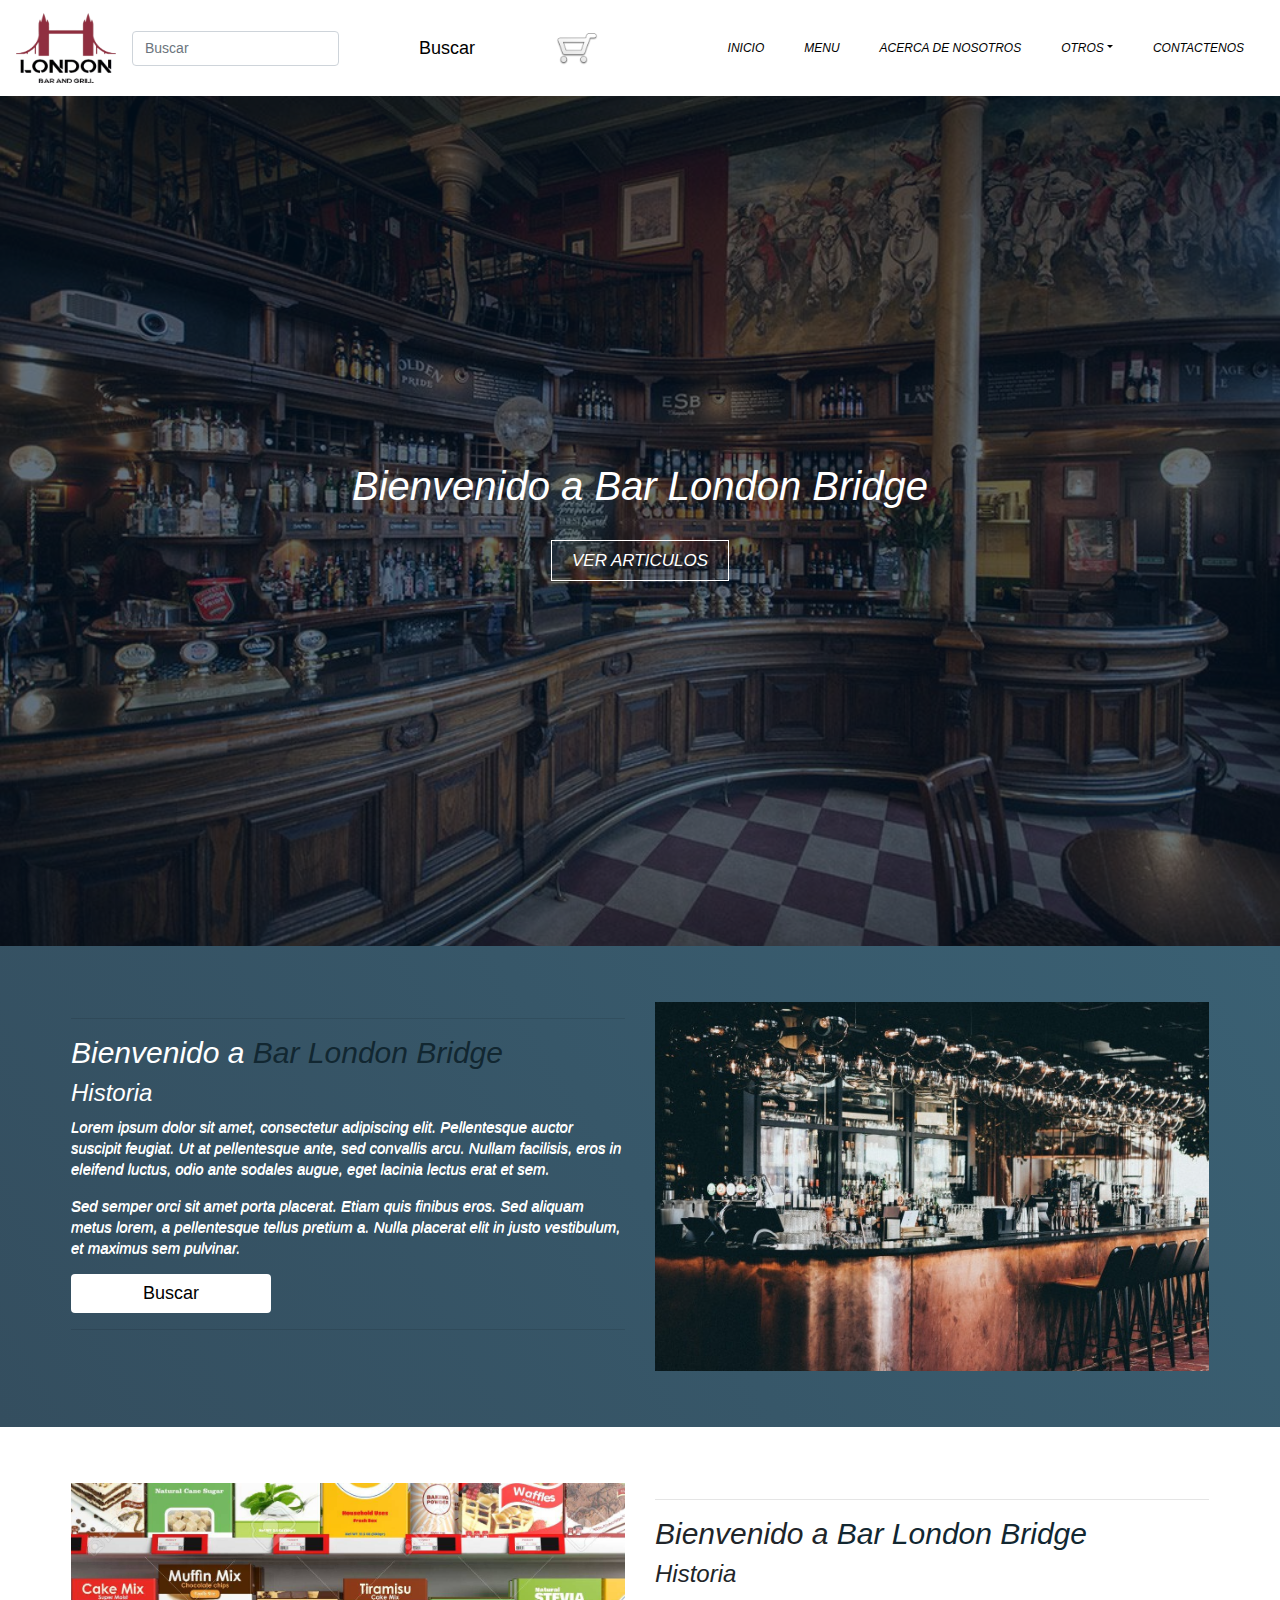
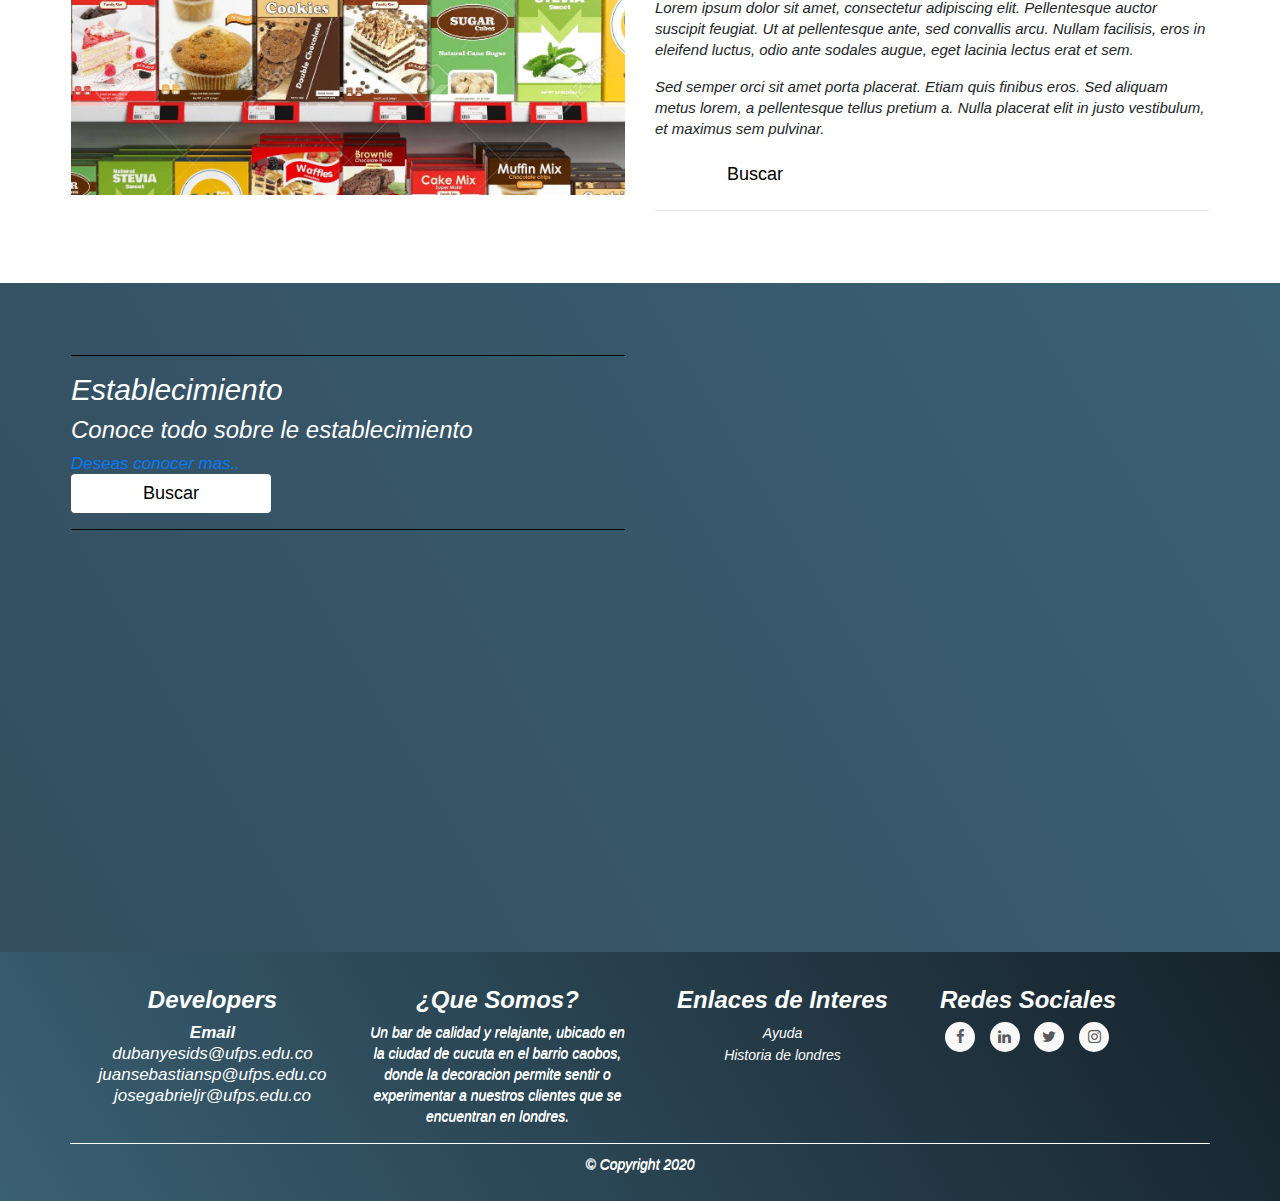
==== index.html @ 28e4eb30 "buscar productos y agregar" ====
<!DOCTYPE html>
<html lang="en">

<head>
    <meta charset="utf-8">
    <meta name="viewport" content="width=device-width, initial-scale=1">
    <link rel="stylesheet" href="https://maxcdn.bootstrapcdn.com/bootstrap/4.1.3/css/bootstrap.min.css">

    <link rel="stylesheet" href="https://maxcdn.bootstrapcdn.com/bootstrap/4.0.0/css/bootstrap.min.css" integrity="sha384-Gn5384xqQ1aoWXA+058RXPxPg6fy4IWvTNh0E263XmFcJlSAwiGgFAW/dAiS6JXm" crossorigin="anonymous">
    <link href="https://maxcdn.bootstrapcdn.com/font-awesome/4.7.0/css/font-awesome.min.css" rel="stylesheet">
    <link rel="stylesheet" href="css/navbar.css" type="text/css">
    <link rel="stylesheet" href="css/carousel.css" type="text/css">
    <link rel="stylesheet" href="css/iconos.css" type="text/css">
    <link rel="stylesheet" href="css/footer.css" type="text/css">
    <link rel="stylesheet" href="css/style.css" type="text/css">
    <title>Bar london</title>
</head>

<body>

    <header class="top-navbar">
        <nav class="navbar navbar-fixed-top navbar-expand-lg navbar-light ">
            <a class="navbar-brand" href="index.html">
                <img id="logo" src="img/logo-bar.png" alt="" />
            </a>
            <button class="navbar-toggler" type="button" data-toggle="collapse" data-target="#navbars-rs-food" aria-controls="navbars-rs-food" aria-expanded="false" aria-label="Toggle navigation">
				  <span class="navbar-toggler-icon"></span>
				</button>
            <div class="collapse navbar-collapse" id="navbars-rs-food">
                <form action="" method="post" class="form-inline">

                    <input type="text" placeholder="Buscar" class="form-control mr-sm-2">
                    <div>
                        <button id="btn-buscar" class="btn" type="submit">Buscar</button>
                        <img src="img/icon-shoppingcart.png" height="50px" alt="">
                    </div>
                </form>
                <ul class="navbar-nav ml-auto">
                    <li class="nav-item"><a class="nav-link" href="index.html">Inicio</a></li>
                    <li class="nav-item"><a class="nav-link" href="prueba.php?categoria=Todo">Menu</a></li>
                    <li class="nav-item"><a class="nav-link" href="acerca.html">Acerca de Nosotros</a></li>
                    <li class="nav-item dropdown">
                        <a class="nav-link dropdown-toggle" href="#" id="dropdown-a" data-toggle="dropdown">Otros</a>
                        <div class="dropdown-menu" aria-labelledby="dropdown-a">
                            <a class="dropdown-item" href="empleados.html">Empleados</a>
                            <a class="dropdown-item" href="galeria.html">Galeria</a>
                        </div>
                    </li>
                    <!--<li class="nav-item dropdown">
                        <a class="nav-link dropdown-toggle" href="#" id="dropdown-a" data-toggle="dropdown">Blog</a>
                        <div class="dropdown-menu" aria-labelledby="dropdown-a">
                            <a class="dropdown-item" href="reseñas.html">Reseñas</a>
                            <a class="dropdown-item" href="opiniones.html">Opiniones</a>
                        </div>
                    </li>-->
                    <li class="nav-item"><a class="nav-link" href="contactenos.html">Contactenos</a></li>
                </ul>
            </div>
        </nav>
        <section class="banner">
            <div class="banner-content">
                <h1>Bienvenido a Bar London Bridge</h1>
                <a href="menu.html">Ver articulos</a>
            </div>
        </section>
    </header>

    <div class="about-section-box">
        <div id="img-der" class="row">
            <div class="col-lg-6 col-md-6 col-sm-12 text-center">
                <hr>
                <div class="inner-column">
                    <h1>Bienvenido a <span>Bar London Bridge</span></h1>
                    <h4>Historia</h4>
                    <p>Lorem ipsum dolor sit amet, consectetur adipiscing elit. Pellentesque auctor suscipit feugiat. Ut at pellentesque ante, sed convallis arcu. Nullam facilisis, eros in eleifend luctus, odio ante sodales augue, eget lacinia lectus erat
                        et sem. </p>
                    <p>Sed semper orci sit amet porta placerat. Etiam quis finibus eros. Sed aliquam metus lorem, a pellentesque tellus pretium a. Nulla placerat elit in justo vestibulum, et maximus sem pulvinar.</p>
                    <div>
                        <button id="btn-buscar" class="btn" type="button">Buscar</button>
                    </div>
                </div>
                <hr>
            </div>
            <div class="col-lg-6 col-md-6 col-sm-12">
                <img src="img/banner-bar.jpg" width="100%" height="400" frameborder="0" style="border:0;" allowfullscreen="" aria-hidden="false" tabindex="0" class="img-fluid">
            </div>
        </div>
        <div id="img-izq" class="row">
            <hr>
            <div class="col-lg-6 col-md-6 col-sm-12">
                <img src="img/ban-postres.jpg" width="100%" height="400" alt="" class="img-fluid">
            </div>
            <div class="col-lg-6 col-md-6 col-sm-12 text-center">
                <hr>
                <div class="inner-column">
                    <h1>Bienvenido a <span>Bar London Bridge</span></h1>
                    <h4>Historia</h4>
                    <p>Lorem ipsum dolor sit amet, consectetur adipiscing elit. Pellentesque auctor suscipit feugiat. Ut at pellentesque ante, sed convallis arcu. Nullam facilisis, eros in eleifend luctus, odio ante sodales augue, eget lacinia lectus erat
                        et sem. </p>
                    <p>Sed semper orci sit amet porta placerat. Etiam quis finibus eros. Sed aliquam metus lorem, a pellentesque tellus pretium a. Nulla placerat elit in justo vestibulum, et maximus sem pulvinar.</p>
                    <div>
                        <button id="btn-buscar" class="btn" type="submit">Buscar</button>
                    </div>
                </div>
                <hr>
            </div>
        </div>
        <div id="img-der" class="row">
            <div id="txt-mapa" class="col-lg-6 col-md-6 col-sm-12 text-center">
                <hr style="border-color:black">
                <div class="inner-column">
                    <h1>Establecimiento</h1>
                    <h4>Conoce todo sobre le establecimiento</h4>
                    <a href="">Deseas conocer mas..</a>
                    <div>
                        <button id="btn-buscar" class="btn" type="submit">Buscar</button>
                    </div>
                </div>
                <hr style="border-color:black">
            </div>
            <iframe src="https://www.google.com/maps/embed?pb=!1m18!1m12!1m3!1d3951.963490028347!2d-72.4906865859007!3d7.898883307838957!2m3!1f0!2f0!3f0!3m2!1i1024!2i768!4f13.1!3m3!1m2!1s0x8e6645102f9b7269%3A0xab4b03ed6c85830e!2sUniversidad%20Francisco%20de%20Paula%20Santander!5e0!3m2!1ses!2sco!4v1603571967198!5m2!1ses!2sco"
                width="100%" height="350" frameborder="0" style="border:0;" allowfullscreen="" aria-hidden="false" tabindex="0"></iframe>
        </div>
    </div>



    <!--
        <div class="container">
            <div class="form">
                <form action="prueba.php" method="POST">
                    <p>Nombre</p>
                    <label for="nombre">Su nombre</label>
                    <br>
                    <input type="text" name="nombre" placeholder="Nombre" required>
                    <br>
                    <p>Correo</p>
                    <label for="correo">Su correo</label>
                    <br>
                    <input type="email" name="correo" placeholder="alguien@algo.com" required>
                    <br>
                    <p>Mensaje</p>
                    <label for="mensaje">Mensaje</label>
                    <br>
                    <input type="text" name="mensaje" placeholder="Escriba mensaje" required>
                    <br>
                    <br>
                    <input type="submit" value="Enviar">
                </form>
            </div>
        </div>
    -->


    <footer class="mainfooter" role="contentinfo">

        <div class="footer-middle">
            <div class="container">
                <script src="https://apps.elfsight.com/p/platform.js" defer></script>
                <div class="elfsight-app-5a4c1b52-32cc-440f-9f15-610afedd1804"></div>
                <div class="row">
                    <div class="col-md-3 col-sm-6">
                        <!--Column1-->
                        <div class="footer-pad">
                            <h4 class="text-center"> <strong>Developers</strong></h4>
                            <ul class="list-unstyled">
                                <li>
                                    <a href="#"></a>
                                </li>
                                <li class="text-center">
                                    <Strong>Email</Strong>
                                </li>
                                <li class="text-center">dubanyesids@ufps.edu.co</li>
                                <li class="text-center">juansebastiansp@ufps.edu.co</li>
                                <li class="text-center">josegabrieljr@ufps.edu.co</li>


                            </ul>
                        </div>
                    </div>
                    <div class="col-md-3 col-sm-6">
                        <!--Column1-->
                        <div class="footer-pad">
                            <h4 class="text-center">
                                <Strong>¿Que Somos?</Strong>
                            </h4>
                            <ul class="list-unstyled">
                                <li class="text-center">
                                    <p>Un bar de calidad y relajante, ubicado en la ciudad de cucuta en el barrio caobos, donde la decoracion permite sentir o experimentar a nuestros clientes que se encuentran en londres.

                                    </p>
                                </li>

                            </ul>
                        </div>
                    </div>
                    <div class="col-md-3 col-sm-6">
                        <!--Column1-->
                        <div class="footer-pad">
                            <h4 class="text-center">
                                <Strong> Enlaces de Interes</Strong>
                            </h4>
                            <ul class="list-unstyled">
                                <li class="text-center"><a href="contactenos.html">Ayuda</a></li>
                                <li class="text-center"><a href="https://www.londres.es/historia">Historia de londres</a></li>

                            </ul>
                        </div>
                    </div>
                    <div class="col-md-3">
                        <h4>
                            <Strong>Redes Sociales</Strong>
                        </h4>
                        <ul class="social-network social-circle">
                            <li><a href="#" class="icoFacebook" title="Facebook"><i class="fa fa-facebook"></i></a></li>
                            <li><a href="#" class="icoLinkedin" title="Linkedin"><i class="fa fa-linkedin"></i></a></li>
                            <li><a href="#" class="icoLinkedin" title="Twitter"><i class="fa fa-twitter"></i></a></li>
                            <li><a href="#" class="icoLinkedin" title="Instagram"><i class="fa fa-instagram"></i></a>
                            </li>
                        </ul>
                    </div>
                </div>

                <div class="row">
                    <div class="col-md-12 copy">
                        <p class="text-center">&copy; Copyright 2020 </p>
                    </div>
                </div>


            </div>
        </div>
    </footer>
    <script src="js/js.js"></script>
    <script src="https://code.jquery.com/jquery-3.2.1.slim.min.js" integrity="sha384-KJ3o2DKtIkvYIK3UENzmM7KCkRr/rE9/Qpg6aAZGJwFDMVNA/GpGFF93hXpG5KkN" crossorigin="anonymous"></script>
    <script src="https://cdnjs.cloudflare.com/ajax/libs/popper.js/1.12.9/umd/popper.min.js" integrity="sha384-ApNbgh9B+Y1QKtv3Rn7W3mgPxhU9K/ScQsAP7hUibX39j7fakFPskvXusvfa0b4Q" crossorigin="anonymous"></script>
    <script src="https://maxcdn.bootstrapcdn.com/bootstrap/4.0.0/js/bootstrap.min.js" integrity="sha384-JZR6Spejh4U02d8jOt6vLEHfe/JQGiRRSQQxSfFWpi1MquVdAyjUar5+76PVCmYl" crossorigin="anonymous"></script>
</body>

</html>
---- css/navbar.css ----
.top-navbar .navbar-light .navbar-nav .nav-link {
    color: #010101;
    font-size: 12px;
    padding: 10px 20px;
    border-radius: 4px;
    text-transform: uppercase;
}

.top-navbar .navbar-light .navbar-nav .nav-item .nav-link:hover {
    background: #010101;
    color: grey;
}

.top-navbar .navbar-light .navbar-nav .nav-item.active .nav-link {
    background: #010101;
    color: grey;
    border-radius: 4px;
}

.top-navbar .navbar-light {
    color: white;
    width: 100%;
}

#btn-buscar {
    background-color: #000000;
    color: grey;
}

#btn-buscar:hover {
    background-color: #1f1d1d;
    color: grey;
}


/*
.navbar {
    font-family: "Helvetica Neue", Helvetica, Arial, sans-serif;
    background: #16222A;
    background: -webkit-linear-gradient(59deg, #3A6073, #16222A);
    background: linear-gradient(59deg, #3A6073, #416277);
    color: white;
}

.navbar a {
    color: #fff;
    font-size: 14px;
    transition-duration: 0.2s;
}

.navbar button {
    color: white;
    border: 1px solid;
    border-radius: 5px;
}

.navbar-toggle-icon {
    color: white;
}

.navbar button:hover {
    background-color: #1f303b;
    color: white;
    -webkit-box-shadow: 2px 6px 36px -3px rgba(74, 74, 120, 1);
    -moz-box-shadow: 2px 6px 36px -3px rgba(74, 74, 120, 1);
    box-shadow: 2px 6px 36px -3px rgba(74, 74, 120, 1);
    border: 1px solid;
    border-radius: 5px;
}

.form-inline {
    float: right;
}
*/

#logo {
    height: 70px;
    width: 100px;
    margin: 0;
}
---- css/carousel.css ----
.banner {
    position: relative;
    width: 100%;
    height: calc(100vh - 50px);
    border: 3xp solid black;
    margin: auto;
    background-color: #F5F5F5;
    background-size: cover;
    background-position: center;
    transition: all .10s ease-out;
    background-image: url('../img/banner-inicio.jpg');
    animation: banner 10s infinite linear;
}

.banner-content {
    margin: 0;
    padding: 0;
    width: 100%;
    height: 100%;
    color: #FFF;
    background-color: rgba(0, 22, 40, .6);
    display: flex;
    flex-direction: column;
    justify-content: center;
    align-items: center;
}

.banner-content h1 {
    margin: 0;
    padding: 0;
    padding-bottom: 30px;
    font-size: 40px;
    text-align: center;
}

.banner-content a {
    text-decoration: none;
    color: #FFF;
    padding: 9px 20px;
    border: 1px solid #FFF;
    text-transform: uppercase;
    transition: all .10s ease-in-out;
}

.banner-content a:hover {
    background-color: #fff;
    color: #333;
}

@keyframes banner {
    10% {
        background-image: url('../img/logoInicio.jpg');
    }
}
/*Banner Menu*/
.banner-menu {
    position: relative;
    width: 100%;
    height: calc(100vh - 50px);
    border: 3xp solid black;
    margin: auto;
    background-color: #F5F5F5;
    background-size: cover;
    background-position: center;
    transition: all .10s ease-out;
    background-image: url('../img/banner-menu1.jpg');
    animation: banner 10s infinite linear;
}

.banner-content-menu {
    margin: 0;
    padding: 0;
    width: 100%;
    height: 100%;
    color: #FFF;
    background-color: rgba(0, 22, 40, .6);
    display: flex;
    flex-direction: column;
    justify-content: center;
    align-items: center;
}

.banner-content-menu h1 {
    margin: 0;
    padding: 0;
    padding-bottom: 30px;
    font-size: 40px;
    text-align: center;
}

.banner-content-menu a {
    text-decoration: none;
    color: #FFF;
    padding: 9px 20px;
    border: 1px solid #FFF;
    text-transform: uppercase;
    transition: all .15s ease-in-out;
}

.banner-content-menu a:hover {
    background-color: #fff;
    color: #333;
}
/* Banner Acerca de Nosotros*/
.banner-acerca {
    position: relative;
    width: 100%;
    height: calc(100vh - 50px);
    border: 3xp solid black;
    margin: auto;
    background-color: #F5F5F5;
    background-size: cover;
    background-position: center;
    transition: all .4s ease-out;
    background-image: url('../img/banner-acerca.jpg');
    animation: banner 4s infinite linear;
}

.banner-content-acerca {
    margin: 0;
    padding: 0;
    width: 100%;
    height: 100%;
    color: #FFF;
    background-color: rgba(0, 22, 40, .6);
    display: flex;
    flex-direction: column;
    justify-content: center;
    align-items: center;
}

.banner-content-acerca h1 {
    margin: 0;
    padding: 0;
    padding-bottom: 30px;
    font-size: 40px;
    text-align: center;
}

.banner-content-acerca a {
    text-decoration: none;
    color: #FFF;
    padding: 9px 20px;
    border: 1px solid #FFF;
    text-transform: uppercase;
    transition: all .15s ease-in-out;
}

.banner-content-acerca a:hover {
    background-color: #fff;
    color: #333;
}
/*Banner Empleados*/
.banner-empleados {
    position: relative;
    width: 100%;
    height: calc(100vh - 50px);
    border: 3xp solid black;
    margin: auto;
    background-color: #F5F5F5;
    background-size: cover;
    background-position: center;
    transition: all .15s ease-out;
    background-image: url('../img/banner-empleado.jpg');
    animation: banner 15s infinite linear;
}

.banner-content-empleados {
    margin: 0;
    padding: 0;
    width: 100%;
    height: 100%;
    color: #FFF;
    background-color: rgba(0, 22, 40, .6);
    display: flex;
    flex-direction: column;
    justify-content: center;
    align-items: center;
}

.banner-content-empleados h1 {
    margin: 0;
    padding: 0;
    padding-bottom: 30px;
    font-size: 40px;
    text-align: center;
}

.banner-content-empleados a {
    text-decoration: none;
    color: #FFF;
    padding: 9px 20px;
    border: 1px solid #FFF;
    text-transform: uppercase;
    transition: all .40s ease-in-out;
}

.banner-content-empleados a:hover {
    background-color: #fff;
    color: #333;
}
/*Contactanos Banner*/
.banner-contacto {
    position: relative;
    width: 100%;
    height: calc(100vh - 50px);
    border: 3xp solid black;
    margin: auto;
    background-color: #F5F5F5;
    background-size: cover;
    background-position: center;
    transition: all .40s ease-out;
    background-image: url('../img/banner-contacto.png');
    animation: banner 15s infinite linear;
}

.banner-content-contacto {
    margin: 0;
    padding: 0;
    width: 100%;
    height: 100%;
    color: #FFF;
    background-color: rgba(0, 22, 40, .6);
    display: flex;
    flex-direction: column;
    justify-content: center;
    align-items: center;
}

.banner-content-contacto h1 {
    margin: 0;
    padding: 0;
    padding-bottom: 30px;
    font-size: 40px;
    text-align: center;
}

.banner-content-contacto a {
    text-decoration: none;
    color: #FFF;
    padding: 9px 20px;
    border: 1px solid #FFF;
    text-transform: uppercase;
    transition: all .40s ease-in-out;
}

.banner-content-contacto a:hover {
    background-color: #fff;
    color: #333;
}
---- css/iconos.css ----
#img-carrito {
    height: 50px;
    margin: 5px;
}
---- css/footer.css ----
footer {
    background: #16222A;
    background: -webkit-linear-gradient(59deg, #3A6073, #16222A);
    background: linear-gradient(59deg, #3A6073, #16222A);
    color: white;
    width: 100%;
    position: absolute;
}

footer a {
    color: #fff;
    font-size: 14px;
    transition-duration: 0.2s;
}

footer p {
    color: #fff;
    font-size: 14px;
    transition-duration: 0.2s;
}

footer a:hover {
    color: #FA944B;
    text-decoration: none;
}

.copy {
    font-size: 12px;
    padding: 10px;
    border-top: 1px solid #FFFFFF;
}

.footer-middle {
    padding-top: 2em;
    color: white;
}


/*SOCİAL İCONS*/


/* footer social icons */

ul.social-network {
    list-style: none;
    display: inline;
    margin-left: 0 !important;
    padding: 0;
}

ul.social-network li {
    display: inline;
    margin: 0 5px;
}


/* footer social icons */

.social-network a.icoFacebook:hover {
    background-color: #3B5998;
}

.social-network a.icoLinkedin:hover {
    background-color: #007bb7;
}

.social-network a.icoFacebook:hover i,
.social-network a.icoLinkedin:hover i {
    color: #fff;
}

.social-network a.socialIcon:hover,
.socialHoverClass {
    color: #44BCDD;
}

.social-circle li a {
    display: inline-block;
    position: relative;
    margin: 0 auto 0 auto;
    -moz-border-radius: 50%;
    -webkit-border-radius: 50%;
    border-radius: 50%;
    text-align: center;
    width: 30px;
    height: 30px;
    font-size: 15px;
}

.social-circle li i {
    margin: 0;
    line-height: 30px;
    text-align: center;
}

.social-circle li a:hover i,
.triggeredHover {
    -moz-transform: rotate(360deg);
    -webkit-transform: rotate(360deg);
    -ms--transform: rotate(360deg);
    transform: rotate(360deg);
    -webkit-transition: all 0.2s;
    -moz-transition: all 0.2s;
    -o-transition: all 0.2s;
    -ms-transition: all 0.2s;
    transition: all 0.2s;
}

.social-circle i {
    color: #595959;
    -webkit-transition: all 0.8s;
    -moz-transition: all 0.8s;
    -o-transition: all 0.8s;
    -ms-transition: all 0.8s;
    transition: all 0.8s;
}

.social-network a {
    background-color: #F9F9F9;
}

@media (max-width:762px) {
    .footer-pad {
        text-align: center;
    }
    .list-unstyled li a {
        text-align: left;
    }
    .social-network li {
        margin: 6px;
    }
}
---- css/style.css ----
.form {
    position: relative;
    width: 500px;
    height: 600px;
    padding-left: 20px;
    padding-top: 15px;
    background-color: #e5dfcd;
    border-radius: 20px;
    margin: auto;
}

input[type=text],
[type=email] {
    width: 470px;
    height: 35px;
    font: 14px normal normal uppercase helvetica, arial, serif;
}

textarea {
    width: 470px;
    height: 110px;
    font: 14px normal normal uppercase helvetica, arial, serif;
}

input[type=submit] {
    position: relative;
    width: 150px;
    height: 40px;
    border-radius: 20px;
    margin-left: 150px;
    border: 0px;
    background-color: #32A43E;
}

p {
    text-shadow: 0 1px 0 #ffffff;
    font-size: 24px;
}

.navbar-header img {
    height: 30px;
}

.navbar-toggle {
    float: left;
}

.nav-link.active.show {
    background: #16222A;
    background: -webkit-linear-gradient(59deg, #1f2e38, #3A6073);
    background: linear-gradient(59deg, #1f2e38, #3A6073);
    color: white;
}

.nav-link {
    font-size: 18px;
    color: black;
}

.nav-link:hover {
    background: #16222A;
    background: -webkit-linear-gradient(59deg, #1f2e38, #3A6073);
    background: linear-gradient(59deg, #1f2e38, #3A6073);
    color: white;
}

#btn-buscar .nav-link.active.show {
    background: #16222A;
    background: -webkit-linear-gradient(59deg, #1f2e38, #3A6073);
    background: linear-gradient(59deg, #1f2e38, #3A6073);
    color: white;
}

#btn-buscar {
    font-size: 18px;
    background-color: white;
    border: none;
    width: 200px;
    color: black;
}

#btn-buscar:hover {
    background: #16222A;
    background: -webkit-linear-gradient(59deg, #1f2e38, #3A6073);
    background: linear-gradient(59deg, #1f2e38, #3A6073);
    color: white;
}

#img-der,
#img-izq {
    margin: 0;
    padding: 56px;
}

#img-der {
    background: #16222A;
    background: -webkit-linear-gradient(59deg, 344e5f, #3A6073);
    background: linear-gradient(59deg, #344e5f, #3A6073);
    color: white;
}

.inner-column h1,
span {
    font-size: 30px;
}

.inner-column {
    text-align: left;
}

.inner-column span {
    color: #122731;
}

.inner-column p {
    font-size: 15px;
}

.lead {
    font-size: 18px;
    line-height: 30px;
    color: #767676;
    margin: 0;
    padding: 0;
}


/*Empleados*/

.stuff-box {
    padding: 70px 0px;
    font-style: italic;
    background: linear-gradient(59deg, white, #4c7b92);
}

.our-team {
    text-align: center;
    transition: all 0.5s ease 0s;
    margin-bottom: 30px;
}

.our-team:hover {
    box-shadow: 0 15px 10px -10px rgba(0, 0, 0, 0.5), 0 1px 4px rgba(0, 0, 0, 0.3), 0 0 40px rgba(0, 0, 0, 0.1) inset;
}

.our-team .pic {
    overflow: hidden;
    position: relative;
}

.our-team .pic:before,
.our-team .pic:after {
    content: "";
    width: 200%;
    height: 80%;
    background: rgba(38, 37, 37, 0.8);
    position: absolute;
    top: -100%;
    left: -4%;
    transform: rotate(45deg);
    transition: all 0.5s ease 0s;
}

.our-team .pic:after {
    background: rgba(214, 81, 6, 0.8);
    top: auto;
    left: auto;
    bottom: -100%;
    right: -4%;
}

.our-team:hover .pic:before {
    top: 0;
}

.our-team:hover .pic:after {
    bottom: 0;
}

.our-team .pic img {
    width: 350px;
    height: 400px;
}

.our-team .social {
    width: 100%;
    padding: 0;
    margin: 0;
    list-style: georgian;
    position: absolute;
    bottom: 45%;
    left: 0;
    opacity: 0;
    z-index: 2;
    transition: all 0.5s ease 0.3s;
}

.our-team:hover .social {
    opacity: 1;
}

.our-team .social li {
    display: inline-block;
}

.our-team .social li a {
    display: block;
    width: 40px;
    height: 40px;
    line-height: 40px;
    font-size: 20px;
    color: #fff;
    margin-right: 10px;
    position: relative;
    transition: all 0.3s ease 0s;
}

.our-team .social li a:after {
    content: "";
    width: 100%;
    height: 100%;
    background: #d65106;
    border-radius: 0 20px 20px 20px;
    position: absolute;
    top: 0;
    left: 0;
    z-index: -1;
    transition: all 0.3s ease 0s;
}

.our-team .social li a:hover:after {
    transform: rotate(180deg);
}

.our-team .team-content {
    padding: 20px;
}

.our-team .title {
    font-size: 22px;
    font-weight: 700;
    letter-spacing: 2px;
    color: #d65106;
    text-transform: uppercase;
    margin-bottom: 7px;
}

.our-team .post {
    display: block;
    font-size: 17px;
    font-weight: 600;
    color: #333333;
    text-transform: capitalize;
}

#ls-productos {
    margin-top: 24px;
    margin-bottom: 24px;
    width: 100%;
}

#add-producto {
    text-align: right;
    margin-right: 32px;
}

#add-producto p {
    font-size: 18px;
    color: #4c7b92;
}

#add-producto p img {
    height: 28px;
}

#form-ingreso,
#form-agregar {
    margin: auto;
    display: block;
    border-radius: 10px;
    margin: 8px;
}

#form-ingreso input,
#form-agregar input {
    margin: auto;
    display: block;
    width: 90%;
}

#form-ingreso input[type=submit],
#form-agregar input[type=submit] {
    margin: auto;
    display: block;
}

#modal-card {
    margin-top: 12px;
    margin-bottom: 12px;
}

@media only screen and (max-width: 990px) {
    .our-team {
        margin-bottom: 30px;
    }
}


/*Contactos*/

*:focus {
    outline: none;
}

body {
    font: 14px/21px "Lucida Sans", "Lucida Grande", "Lucida Sans Unicode", sans-serif;
}

.contact_form h2,
.contact_form label {
    font-family: Georgia, Times, "Times New Roman", serif;
}

.form_hint,
.required_notification {
    font-size: 11px;
}


/* === List Styles === */

.contact_form ul {
    width: 750px;
    list-style-type: none;
    list-style-position: outside;
    margin: 0px;
    padding: 0px;
}

.contact_form li {
    padding: 12px;
    border-bottom: 1px solid #eee;
    position: relative;
}

.contact_form li:first-child,
.contact_form li:last-child {
    border-bottom: 1px solid #777;
}


/* === Form Header === */

.contact_form h2 {
    margin: 0;
    display: inline;
}

.required_notification {
    color: #d45252;
    margin: 5px 0 0 0;
    display: inline;
    float: right;
}


/* === Form Elements === */

.contact_form label {
    width: 150px;
    margin-top: 3px;
    display: inline-block;
    float: left;
    padding: 3px;
}

.contact_form input {
    height: 20px;
    width: 220px;
    padding: 5px 8px;
}

.contact_form textarea {
    padding: 8px;
    width: 300px;
}

.contact_form button {
    margin-left: 156px;
}


/* form element visual styles */

.contact_form input,
.contact_form textarea {
    border: 1px solid #aaa;
    box-shadow: 0px 0px 3px #ccc, 0 10px 15px #eee inset;
    border-radius: 2px;
    padding-right: 30px;
    -moz-transition: padding .25s;
    -webkit-transition: padding .25s;
    -o-transition: padding .25s;
    transition: padding .25s;
}

.contact_form input:focus,
.contact_form textarea:focus {
    background: #fff;
    border: 1px solid #555;
    box-shadow: 0 0 3px #aaa;
    padding-right: 70px;
}


/* === HTML5 validation styles === 

.contact_form input:required,
.contact_form textarea:required {
    background: #fff url(images/red_asterisk.png) no-repeat 98% center;
}

.contact_form input:required:valid,
.contact_form textarea:required:valid {
    background: #fff url(images/valid.png) no-repeat 98% center;
    box-shadow: 0 0 5px #5cd053;
    border-color: #28921f;
}

.contact_form input:focus:invalid,
.contact_form textarea:focus:invalid {
    background: #fff url(images/invalid.png) no-repeat 98% center;
    box-shadow: 0 0 5px #d45252;
    border-color: #b03535;
}
*/


/* === Form hints === */

.form_hint {
    background: #d45252;
    border-radius: 3px 3px 3px 3px;
    color: white;
    margin-left: 8px;
    padding: 1px 6px;
    z-index: 999;
    /* hints stay above all other elements */
    position: absolute;
    /* allows proper formatting if hint is two lines */
    display: none;
}

.form_hint::before {
    content: "\25C0";
    color: #d45252;
    position: absolute;
    top: 1px;
    left: -6px;
}

.contact_form input:focus+.form_hint {
    display: inline;
}

.contact_form input:required:valid+.form_hint {
    background: #28921f;
}

.contact_form input:required:valid+.form_hint::before {
    color: #28921f;
}


/* === Button Style === */

button.submit {
    text-align: center;
    position: absolute;
    margin-left: 190px;
    background-color: #030303;
    background: -webkit-gradient(linear, left top, left bottom, from(#68b12f), to(#50911e));
    background: -webkit-linear-gradient(top, #344e5f, #4c819b);
    background: -moz-linear-gradient(top, black);
    background: -ms-linear-gradient(top, black);
    background: linear-gradient(top, black);
    border: 1px solid black;
    border-bottom: 1px solid black;
    border-radius: 3px;
    -webkit-border-radius: 3px;
    -moz-border-radius: 3px;
    -ms-border-radius: 3px;
    -o-border-radius: 3px;
    box-shadow: inset 0 1px 0 0 black;
    -webkit-box-shadow: 0 1px 0 0 black inset;
    -moz-box-shadow: 0 1px 0 0 black inset;
    -ms-box-shadow: 0 1px 0 0 black inset;
    -o-box-shadow: 0 1px 0 0 black inset;
    color: white;
    font-weight: bold;
    padding: 6px 20px;
    text-align: center;
    text-shadow: 0 -1px 0 black;
}

button.submit:hover {
    opacity: .85;
    cursor: pointer;
}

button.submit:active {
    border: 1px solid #20911e;
    box-shadow: 0 0 10px 5px #356b0b inset;
    -webkit-box-shadow: 0 0 10px 5px #356b0b inset;
    -moz-box-shadow: 0 0 10px 5px #356b0b inset;
    -ms-box-shadow: 0 0 10px 5px #356b0b inset;
    -o-box-shadow: 0 0 10px 5px #356b0b inset;
}

body {
    opacity: 1;
    font-family: 'Gill Sans', 'Gill Sans MT', Calibri, 'Trebuchet MS', sans-serif;
    font-style: italic;
    font-size: 17px;
}

#contacto,
#name,
#email,
#website,
#mensaje {
    color: cornsilk;
}

#required_notification {
    font-size: 10px;
}

#contacto {
    background: linear-gradient(59deg, #344e5f, #4c819b)
}

#mapa {
    text-align: center;
}
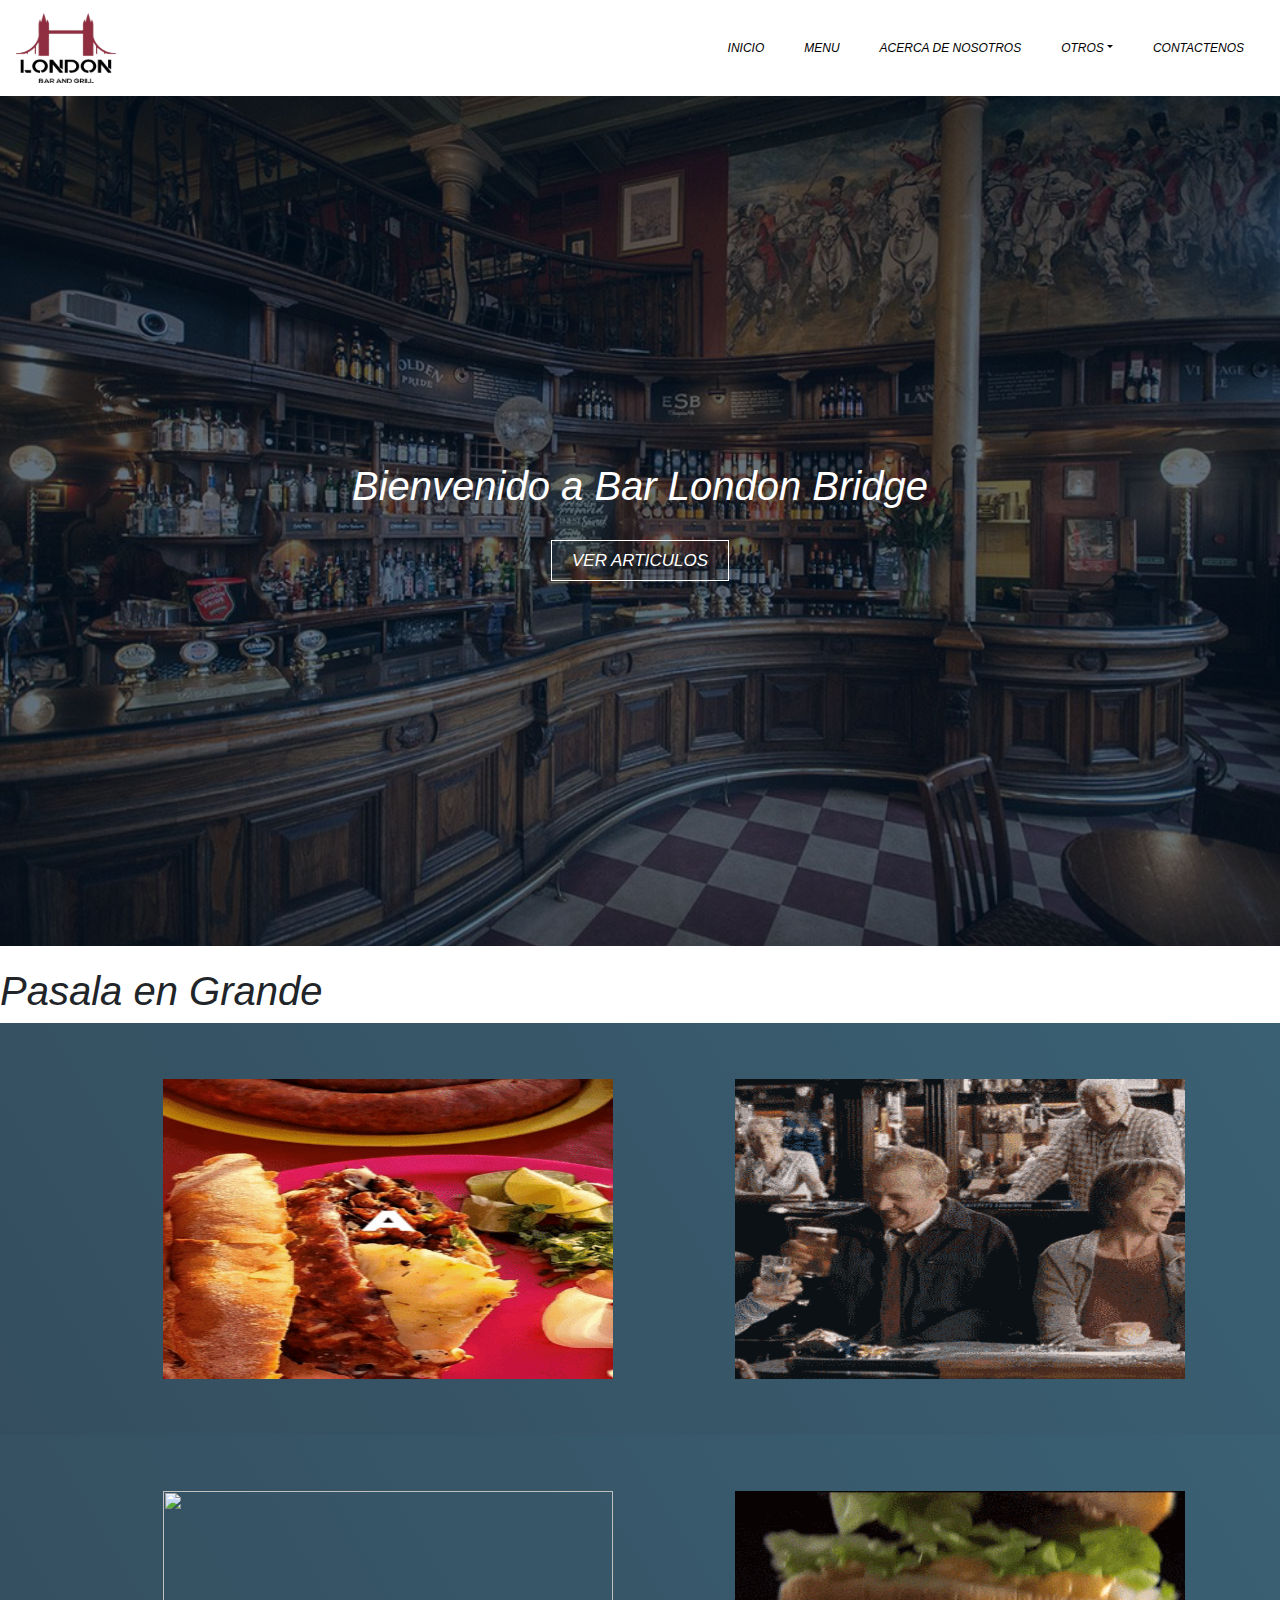
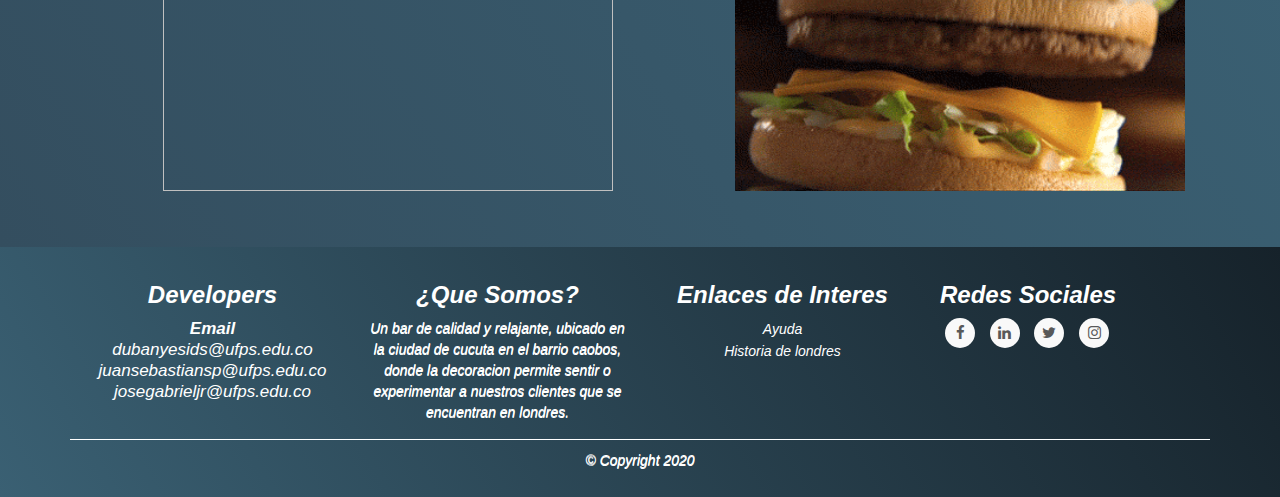
==== commit 47936ffd: "agregar y buscar" ====
--- a/index.html
+++ b/index.html
@@ -27,14 +27,6 @@
 				  <span class="navbar-toggler-icon"></span>
 				</button>
             <div class="collapse navbar-collapse" id="navbars-rs-food">
-                <form action="" method="post" class="form-inline">
-
-                    <input type="text" placeholder="Buscar" class="form-control mr-sm-2">
-                    <div>
-                        <button id="btn-buscar" class="btn" type="submit">Buscar</button>
-                        <img src="img/icon-shoppingcart.png" height="50px" alt="">
-                    </div>
-                </form>
                 <ul class="navbar-nav ml-auto">
                     <li class="nav-item"><a class="nav-link" href="index.html">Inicio</a></li>
                     <li class="nav-item"><a class="nav-link" href="prueba.php?categoria=Todo">Menu</a></li>
@@ -64,8 +56,58 @@
             </div>
         </section>
     </header>
-
-    <div class="about-section-box">
+    <br>
+    <h1 id="fraseInicio">Pasala en Grande</h1>
+    <div>
+        <div class="about-section-box">
+            <div id="img-der" class="row">
+                <div class="col-lg-6 col-md-6 col-sm-12 text-center">
+                    <img id="galeria1" src="img/gif-inicio.gif">
+            </div>
+            <img id="galeria2" src="img/gif-inicio2.gif" >
+                </div>
+                <div id="img-der" class="row">
+                    <div class="col-lg-6 col-md-6 col-sm-12 text-center">
+                        <img id="galeria1" src="img/gif-inicio3.gif">
+                </div>
+                <img id="galeria2" src="img/gif-inicio4.gif" >
+                    </div>
+                
+                <!--<div class="col-lg-6 col-md-6 col-sm-12">
+                    <img id="galeria2" src="img/galeria2.jpg" >
+                </div>
+                
+            </div>
+            
+            <div id="img-izq" class="row">
+                <div class="col-lg-6 col-md-6 col-sm-12 text-center">
+                    <img id="galeria1" src="img/galeria1.jpg">
+            </div>
+            <img id="galeria2" src="img/galeria2.jpg" >
+                </div>
+                <div class="col-lg-6 col-md-6 col-sm-12 text-center">
+                    <img id="galeria4"src="img/galeria4.jpg">
+                </div>-->
+                </div>
+            </div>
+        </div>
+    <!--<section id="cajaCuatro">
+        <article class="articulos" id="articuloUno">
+            
+        </article>
+        <article class="articulos" id="articuloDos">
+            
+        </article>
+        <article class="articulos" id="articuloTres">
+            
+        </article>
+    </section>
+    <br>-->
+
+
+
+
+    <!--<div class="about-section-box">
         <div id="img-der" class="row">
             <div class="col-lg-6 col-md-6 col-sm-12 text-center">
                 <hr>
@@ -125,7 +167,7 @@
 
 
 
-    <!--
+  
         <div class="container">
             <div class="form">
                 <form action="prueba.php" method="POST">
--- a/css/style.css
+++ b/css/style.css
@@ -123,8 +123,60 @@
     margin: 0;
     padding: 0;
 }
-
-
+<<<<<<< HEAD
+
+
+=======
+/*Incicio*/
+#cajaCuatro {
+	border: 1px;
+	width: 95%;
+	height: 345px;
+	margin: 0 auto;
+	margin-top: 1%;
+	border-radius: 5px;
+}
+
+.articulos {
+	border: 1px solid #9E9E9E;
+	width: 46.5%;
+	height: 313px;
+	margin-top: 2%;
+	margin-left: 2%;
+	float: left;
+	border-radius: 5px;
+	transition: 0.5s;
+}
+
+.articulos:hover {
+	box-shadow: 1px 1px 50px black;
+	transition: 0.5s;
+}
+
+#articuloUno {
+	background-image: url(../img/gif-inicio.gif);
+    background-size: 100% 100%;
+    position: left;
+    width: 450px;
+    height: 300px;
+}
+
+#articuloDos {
+	background-image: url(../img/gif-inicio2.gif);
+    background-size: 100% 100%;
+    height:300px ;
+    width:450px;
+    position: center;
+    
+}
+#articuloTres{
+    background-image: url(../img/gif-inicio3.gif);
+    background-size: 100% 100%;
+    height:300px ;
+    width:450px;
+    position: right;
+}
+>>>>>>> 7944d96757d5b21e844c1da5cd3a5faa04ed0069
 /*Empleados*/
 
 .stuff-box {
@@ -304,8 +356,18 @@
         margin-bottom: 30px;
     }
 }
-
-
+<<<<<<< HEAD
+
+
+=======
+#fraseInicio{
+
+font-family: 'Lucida Sans', 'Lucida Sans Regular', 'Lucida Grande', 'Lucida Sans Unicode', Geneva, Verdana, sans-serif;
+text-align: center;
+text-decoration: blanchedalmond;
+text-transform: uppercase;
+}
+>>>>>>> 7944d96757d5b21e844c1da5cd3a5faa04ed0069
 /*Contactos*/
 
 *:focus {
@@ -539,7 +601,61 @@
 #contacto {
     background: linear-gradient(59deg, #344e5f, #4c819b)
 }
+<<<<<<< HEAD
 
 #mapa {
     text-align: center;
-}+}
+=======
+.mapa{
+    text-align: center;
+}
+#mapa{
+    margin-top: 20px;
+    margin-left: 150px;
+}
+/*contacto*/
+#contacto{
+    background-color: white;
+}
+#servicio{
+    text-align: center;
+}
+#horario{
+    text-align: justify;
+}
+/*Galeria*/
+#galeria1 {
+    margin-top: center;
+    background-size: 100% 100%;
+    margin-left: 80px;
+    position: left;
+    width: 450px;
+    height: 300px;
+}
+#galeria2 {
+    margin-top: center;
+    background-size: 100% 100%;
+    margin-left: 95px;
+   position: right;
+   width: 450px;
+   height: 300px;
+}
+#galeria3{
+    margin-top: center;
+    background-size: 100% 100%;
+    margin-left: 210px;
+   position: right;
+   width: 450px;
+   height: 300px;
+}
+#galeria4{
+    margin-top: center;
+    background-size: 100% 100%;
+    margin-left: 210px;
+   position: right;
+   width: 450px;
+   height: 300px;
+}
+/*, #galeria2, #galeria3 , #galeria4*/
+>>>>>>> 7944d96757d5b21e844c1da5cd3a5faa04ed0069
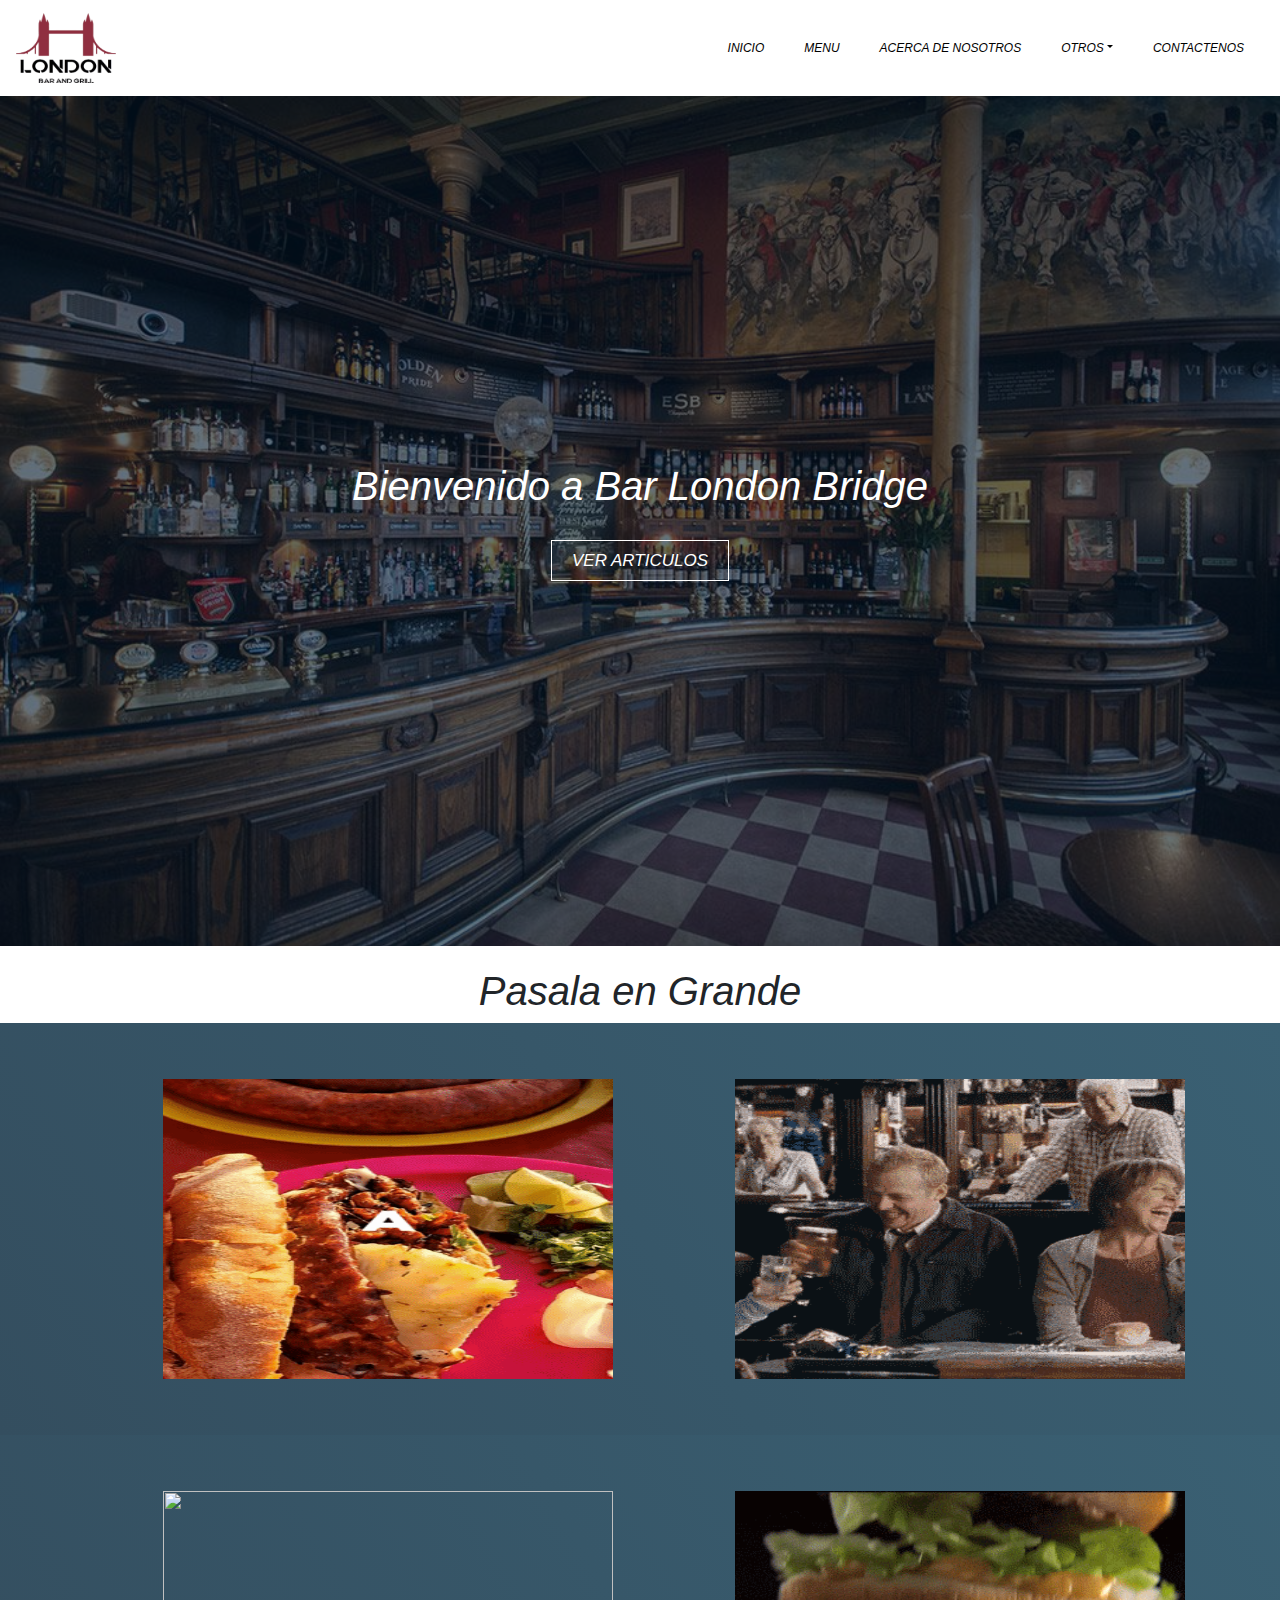
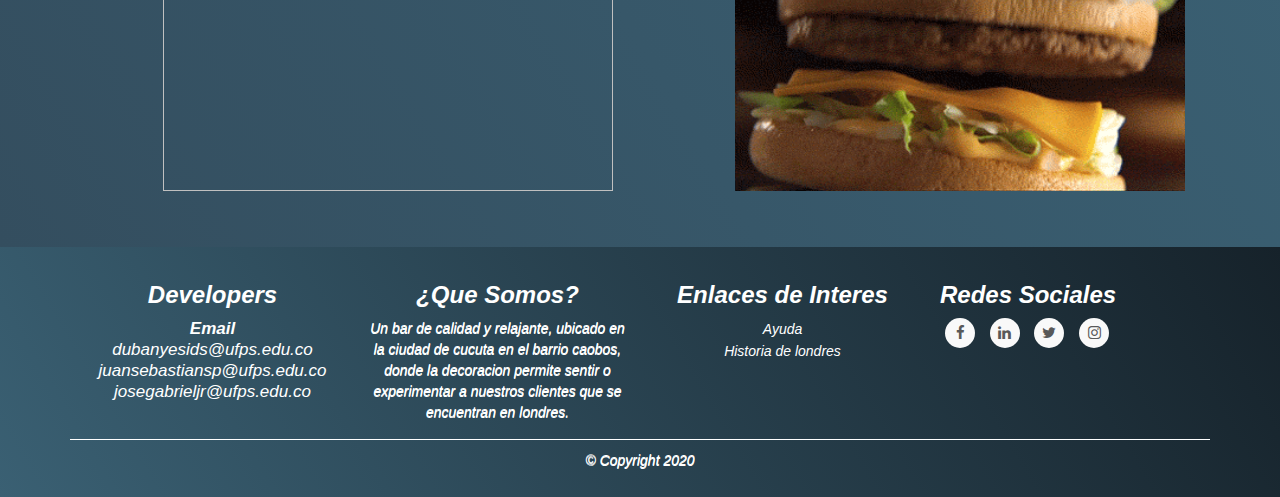
==== commit aff8dd81: "Instagram arreglado" ====
--- a/index.html
+++ b/index.html
@@ -199,7 +199,7 @@
         <div class="footer-middle">
             <div class="container">
                 <script src="https://apps.elfsight.com/p/platform.js" defer></script>
-                <div class="elfsight-app-5a4c1b52-32cc-440f-9f15-610afedd1804"></div>
+<div class="elfsight-app-fb40b734-605e-4250-bbd6-48e924e79440"></div>
                 <div class="row">
                     <div class="col-md-3 col-sm-6">
                         <!--Column1-->
--- a/css/style.css
+++ b/css/style.css
@@ -123,10 +123,10 @@
     margin: 0;
     padding: 0;
 }
-<<<<<<< HEAD
-
-
-=======
+
+
+
+
 /*Incicio*/
 #cajaCuatro {
 	border: 1px;
@@ -176,7 +176,7 @@
     width:450px;
     position: right;
 }
->>>>>>> 7944d96757d5b21e844c1da5cd3a5faa04ed0069
+
 /*Empleados*/
 
 .stuff-box {
@@ -356,21 +356,11 @@
         margin-bottom: 30px;
     }
 }
-<<<<<<< HEAD
-
-
-=======
-#fraseInicio{
-
-font-family: 'Lucida Sans', 'Lucida Sans Regular', 'Lucida Grande', 'Lucida Sans Unicode', Geneva, Verdana, sans-serif;
-text-align: center;
-text-decoration: blanchedalmond;
-text-transform: uppercase;
-}
->>>>>>> 7944d96757d5b21e844c1da5cd3a5faa04ed0069
+
+
 /*Contactos*/
 
-*:focus {
+:focus {
     outline: none;
 }
 
@@ -601,12 +591,10 @@
 #contacto {
     background: linear-gradient(59deg, #344e5f, #4c819b)
 }
-<<<<<<< HEAD
-
 #mapa {
     text-align: center;
 }
-=======
+
 .mapa{
     text-align: center;
 }
@@ -657,5 +645,8 @@
    width: 450px;
    height: 300px;
 }
+#fraseInicio{
+    text-align: center;
+}
+
 /*, #galeria2, #galeria3 , #galeria4*/
->>>>>>> 7944d96757d5b21e844c1da5cd3a5faa04ed0069
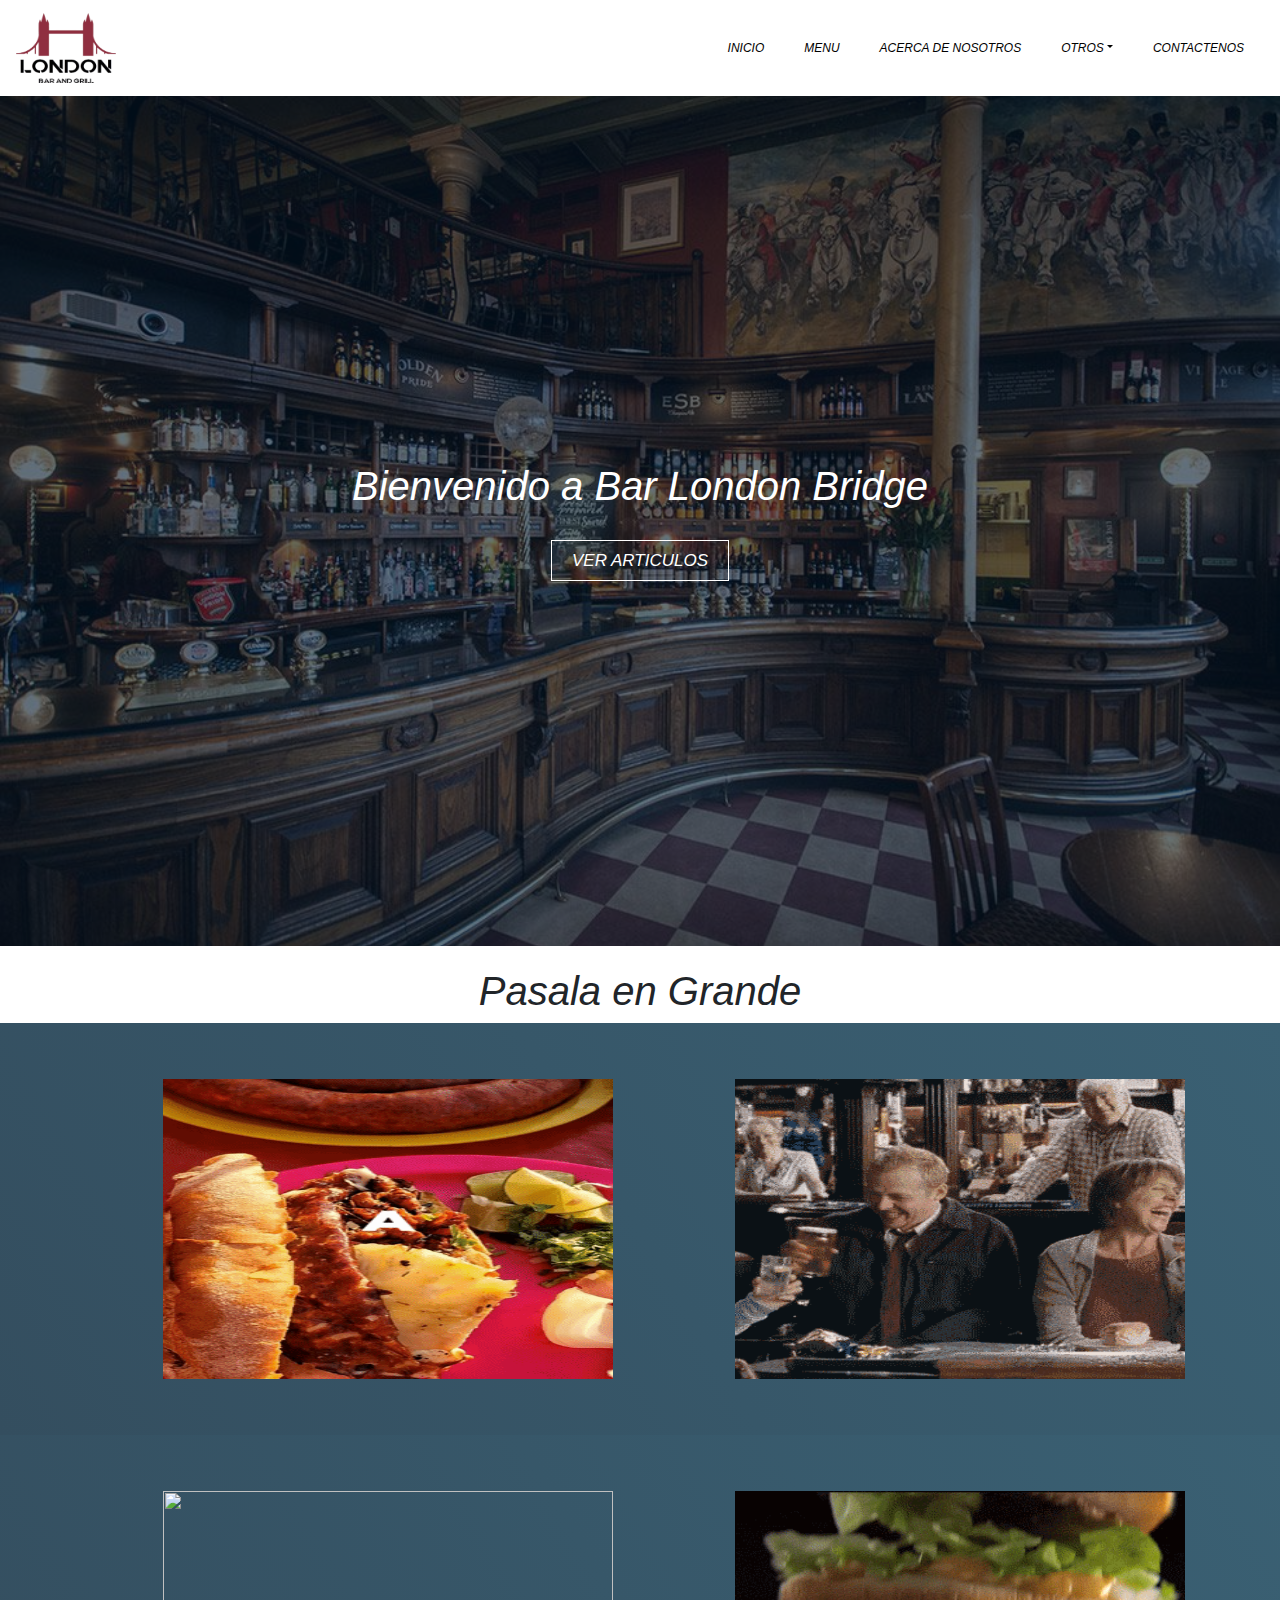
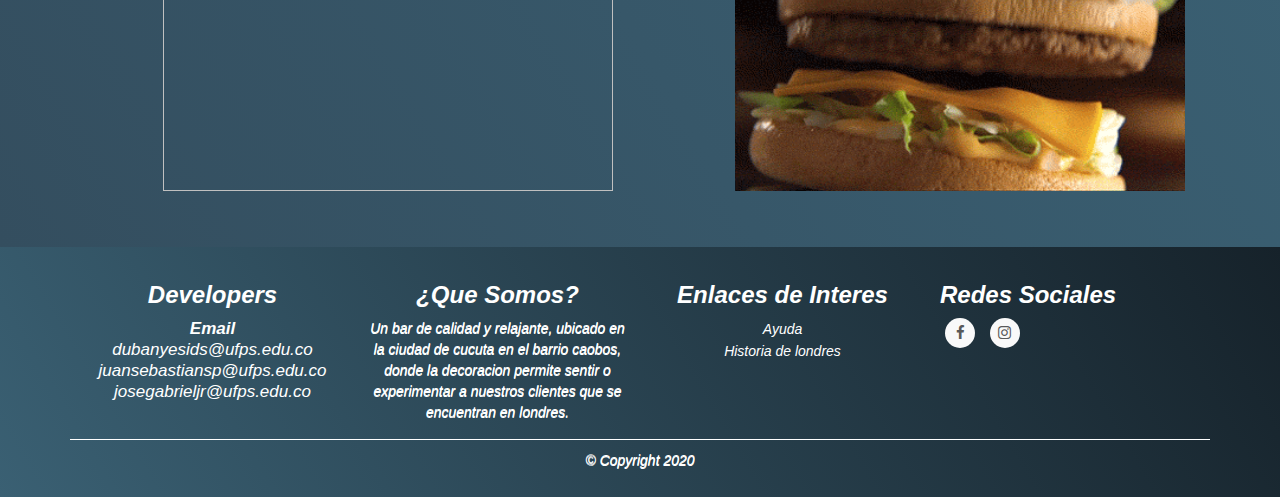
==== commit 61c19e70: "Links Terminados" ====
--- a/index.html
+++ b/index.html
@@ -254,10 +254,8 @@
                             <Strong>Redes Sociales</Strong>
                         </h4>
                         <ul class="social-network social-circle">
-                            <li><a href="#" class="icoFacebook" title="Facebook"><i class="fa fa-facebook"></i></a></li>
-                            <li><a href="#" class="icoLinkedin" title="Linkedin"><i class="fa fa-linkedin"></i></a></li>
-                            <li><a href="#" class="icoLinkedin" title="Twitter"><i class="fa fa-twitter"></i></a></li>
-                            <li><a href="#" class="icoLinkedin" title="Instagram"><i class="fa fa-instagram"></i></a>
+                            <li><a href="https://www.facebook.com/London-Bridge-Pub-121066448584216/photos/?ref=page_internal" class="icoFacebook" title="Facebook"><i class="fa fa-facebook"></i></a></li>
+                            <li><a href="https://www.instagram.com/londonbridgepub/" class="icoLinkedin" title="Instagram"><i class="fa fa-instagram"></i></a>
                             </li>
                         </ul>
                     </div>
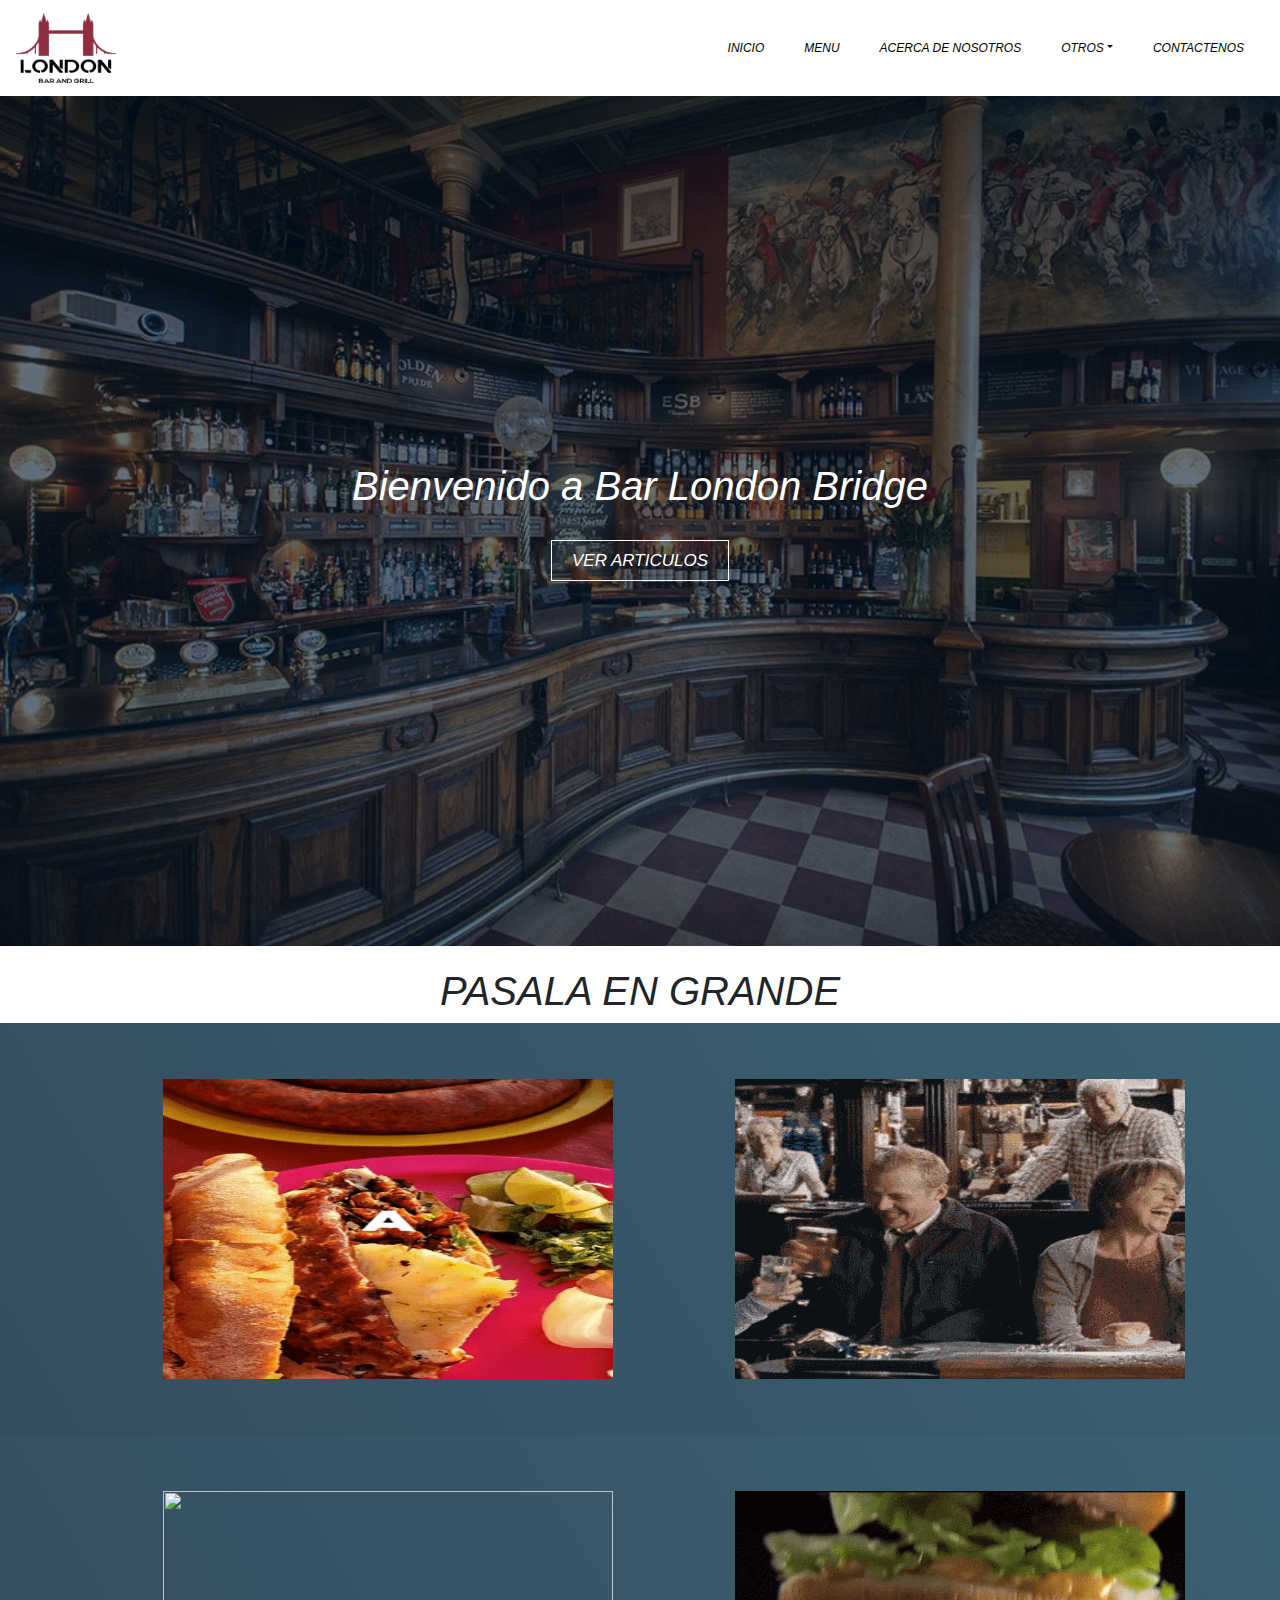
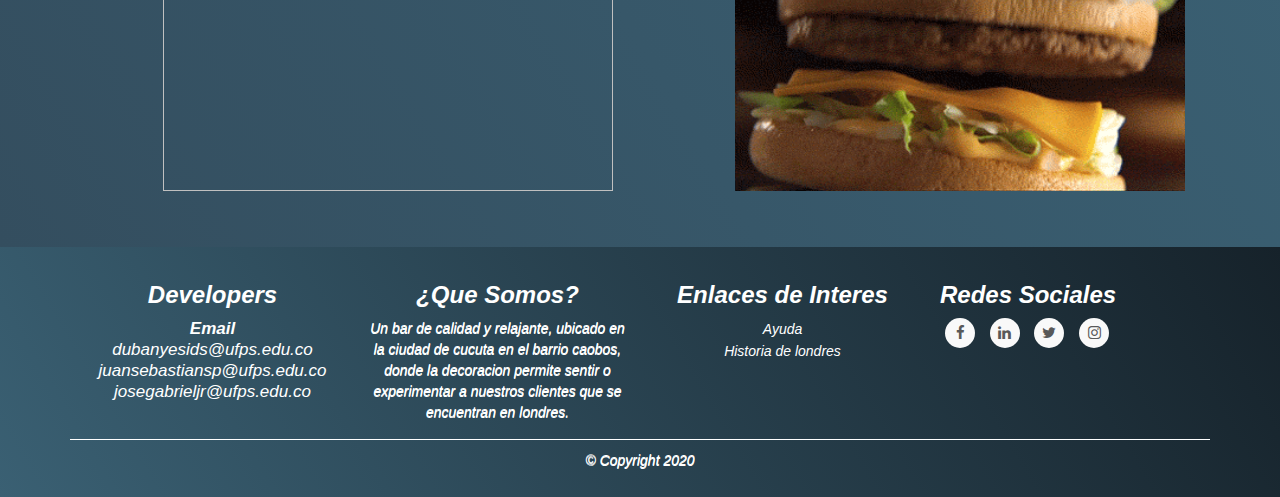
==== commit 7dc3e940: "agregar producto" ====
--- a/index.html
+++ b/index.html
@@ -29,7 +29,7 @@
             <div class="collapse navbar-collapse" id="navbars-rs-food">
                 <ul class="navbar-nav ml-auto">
                     <li class="nav-item"><a class="nav-link" href="index.html">Inicio</a></li>
-                    <li class="nav-item"><a class="nav-link" href="prueba.php?categoria=Todo">Menu</a></li>
+                    <li class="nav-item"><a class="nav-link" href="menu.php?categoria=Todo">Menu</a></li>
                     <li class="nav-item"><a class="nav-link" href="acerca.html">Acerca de Nosotros</a></li>
                     <li class="nav-item dropdown">
                         <a class="nav-link dropdown-toggle" href="#" id="dropdown-a" data-toggle="dropdown">Otros</a>
@@ -52,7 +52,7 @@
         <section class="banner">
             <div class="banner-content">
                 <h1>Bienvenido a Bar London Bridge</h1>
-                <a href="menu.html">Ver articulos</a>
+                <a href="menu.php?categoria=Todo">Ver articulos</a>
             </div>
         </section>
     </header>
@@ -63,17 +63,17 @@
             <div id="img-der" class="row">
                 <div class="col-lg-6 col-md-6 col-sm-12 text-center">
                     <img id="galeria1" src="img/gif-inicio.gif">
-            </div>
-            <img id="galeria2" src="img/gif-inicio2.gif" >
-                </div>
-                <div id="img-der" class="row">
-                    <div class="col-lg-6 col-md-6 col-sm-12 text-center">
-                        <img id="galeria1" src="img/gif-inicio3.gif">
-                </div>
-                <img id="galeria2" src="img/gif-inicio4.gif" >
-                    </div>
-                
-                <!--<div class="col-lg-6 col-md-6 col-sm-12">
+                </div>
+                <img id="galeria2" src="img/gif-inicio2.gif">
+            </div>
+            <div id="img-der" class="row">
+                <div class="col-lg-6 col-md-6 col-sm-12 text-center">
+                    <img id="galeria1" src="img/gif-inicio3.gif">
+                </div>
+                <img id="galeria2" src="img/gif-inicio4.gif">
+            </div>
+
+            <!--<div class="col-lg-6 col-md-6 col-sm-12">
                     <img id="galeria2" src="img/galeria2.jpg" >
                 </div>
                 
@@ -88,9 +88,9 @@
                 <div class="col-lg-6 col-md-6 col-sm-12 text-center">
                     <img id="galeria4"src="img/galeria4.jpg">
                 </div>-->
-                </div>
-            </div>
-        </div>
+        </div>
+    </div>
+    </div>
     <!--<section id="cajaCuatro">
         <article class="articulos" id="articuloUno">
             
@@ -199,7 +199,7 @@
         <div class="footer-middle">
             <div class="container">
                 <script src="https://apps.elfsight.com/p/platform.js" defer></script>
-<div class="elfsight-app-fb40b734-605e-4250-bbd6-48e924e79440"></div>
+                <div class="elfsight-app-5a4c1b52-32cc-440f-9f15-610afedd1804"></div>
                 <div class="row">
                     <div class="col-md-3 col-sm-6">
                         <!--Column1-->
@@ -254,8 +254,10 @@
                             <Strong>Redes Sociales</Strong>
                         </h4>
                         <ul class="social-network social-circle">
-                            <li><a href="https://www.facebook.com/London-Bridge-Pub-121066448584216/photos/?ref=page_internal" class="icoFacebook" title="Facebook"><i class="fa fa-facebook"></i></a></li>
-                            <li><a href="https://www.instagram.com/londonbridgepub/" class="icoLinkedin" title="Instagram"><i class="fa fa-instagram"></i></a>
+                            <li><a href="#" class="icoFacebook" title="Facebook"><i class="fa fa-facebook"></i></a></li>
+                            <li><a href="#" class="icoLinkedin" title="Linkedin"><i class="fa fa-linkedin"></i></a></li>
+                            <li><a href="#" class="icoLinkedin" title="Twitter"><i class="fa fa-twitter"></i></a></li>
+                            <li><a href="#" class="icoLinkedin" title="Instagram"><i class="fa fa-instagram"></i></a>
                             </li>
                         </ul>
                     </div>
--- a/css/style.css
+++ b/css/style.css
@@ -125,36 +125,35 @@
 }
 
 
-
-
 /*Incicio*/
+
 #cajaCuatro {
-	border: 1px;
-	width: 95%;
-	height: 345px;
-	margin: 0 auto;
-	margin-top: 1%;
-	border-radius: 5px;
+    border: 1px;
+    width: 95%;
+    height: 345px;
+    margin: 0 auto;
+    margin-top: 1%;
+    border-radius: 5px;
 }
 
 .articulos {
-	border: 1px solid #9E9E9E;
-	width: 46.5%;
-	height: 313px;
-	margin-top: 2%;
-	margin-left: 2%;
-	float: left;
-	border-radius: 5px;
-	transition: 0.5s;
+    border: 1px solid #9E9E9E;
+    width: 46.5%;
+    height: 313px;
+    margin-top: 2%;
+    margin-left: 2%;
+    float: left;
+    border-radius: 5px;
+    transition: 0.5s;
 }
 
 .articulos:hover {
-	box-shadow: 1px 1px 50px black;
-	transition: 0.5s;
+    box-shadow: 1px 1px 50px black;
+    transition: 0.5s;
 }
 
 #articuloUno {
-	background-image: url(../img/gif-inicio.gif);
+    background-image: url(../img/gif-inicio.gif);
     background-size: 100% 100%;
     position: left;
     width: 450px;
@@ -162,20 +161,21 @@
 }
 
 #articuloDos {
-	background-image: url(../img/gif-inicio2.gif);
+    background-image: url(../img/gif-inicio2.gif);
     background-size: 100% 100%;
-    height:300px ;
-    width:450px;
+    height: 300px;
+    width: 450px;
     position: center;
-    
-}
-#articuloTres{
+}
+
+#articuloTres {
     background-image: url(../img/gif-inicio3.gif);
     background-size: 100% 100%;
-    height:300px ;
-    width:450px;
+    height: 300px;
+    width: 450px;
     position: right;
 }
+
 
 /*Empleados*/
 
@@ -357,10 +357,17 @@
     }
 }
 
+#fraseInicio {
+    font-family: 'Lucida Sans', 'Lucida Sans Regular', 'Lucida Grande', 'Lucida Sans Unicode', Geneva, Verdana, sans-serif;
+    text-align: center;
+    text-decoration: blanchedalmond;
+    text-transform: uppercase;
+}
+
 
 /*Contactos*/
 
-:focus {
+*:focus {
     outline: none;
 }
 
@@ -591,28 +598,38 @@
 #contacto {
     background: linear-gradient(59deg, #344e5f, #4c819b)
 }
+
 #mapa {
     text-align: center;
 }
 
-.mapa{
+.mapa {
     text-align: center;
 }
-#mapa{
+
+#mapa {
     margin-top: 20px;
     margin-left: 150px;
 }
+
+
 /*contacto*/
-#contacto{
+
+#contacto {
     background-color: white;
 }
-#servicio{
+
+#servicio {
     text-align: center;
 }
-#horario{
+
+#horario {
     text-align: justify;
 }
+
+
 /*Galeria*/
+
 #galeria1 {
     margin-top: center;
     background-size: 100% 100%;
@@ -621,32 +638,33 @@
     width: 450px;
     height: 300px;
 }
+
 #galeria2 {
     margin-top: center;
     background-size: 100% 100%;
     margin-left: 95px;
-   position: right;
-   width: 450px;
-   height: 300px;
-}
-#galeria3{
+    position: right;
+    width: 450px;
+    height: 300px;
+}
+
+#galeria3 {
     margin-top: center;
     background-size: 100% 100%;
     margin-left: 210px;
-   position: right;
-   width: 450px;
-   height: 300px;
-}
-#galeria4{
+    position: right;
+    width: 450px;
+    height: 300px;
+}
+
+#galeria4 {
     margin-top: center;
     background-size: 100% 100%;
     margin-left: 210px;
-   position: right;
-   width: 450px;
-   height: 300px;
-}
-#fraseInicio{
-    text-align: center;
-}
-
-/*, #galeria2, #galeria3 , #galeria4*/
+    position: right;
+    width: 450px;
+    height: 300px;
+}
+
+
+/*, #galeria2, #galeria3 , #galeria4*/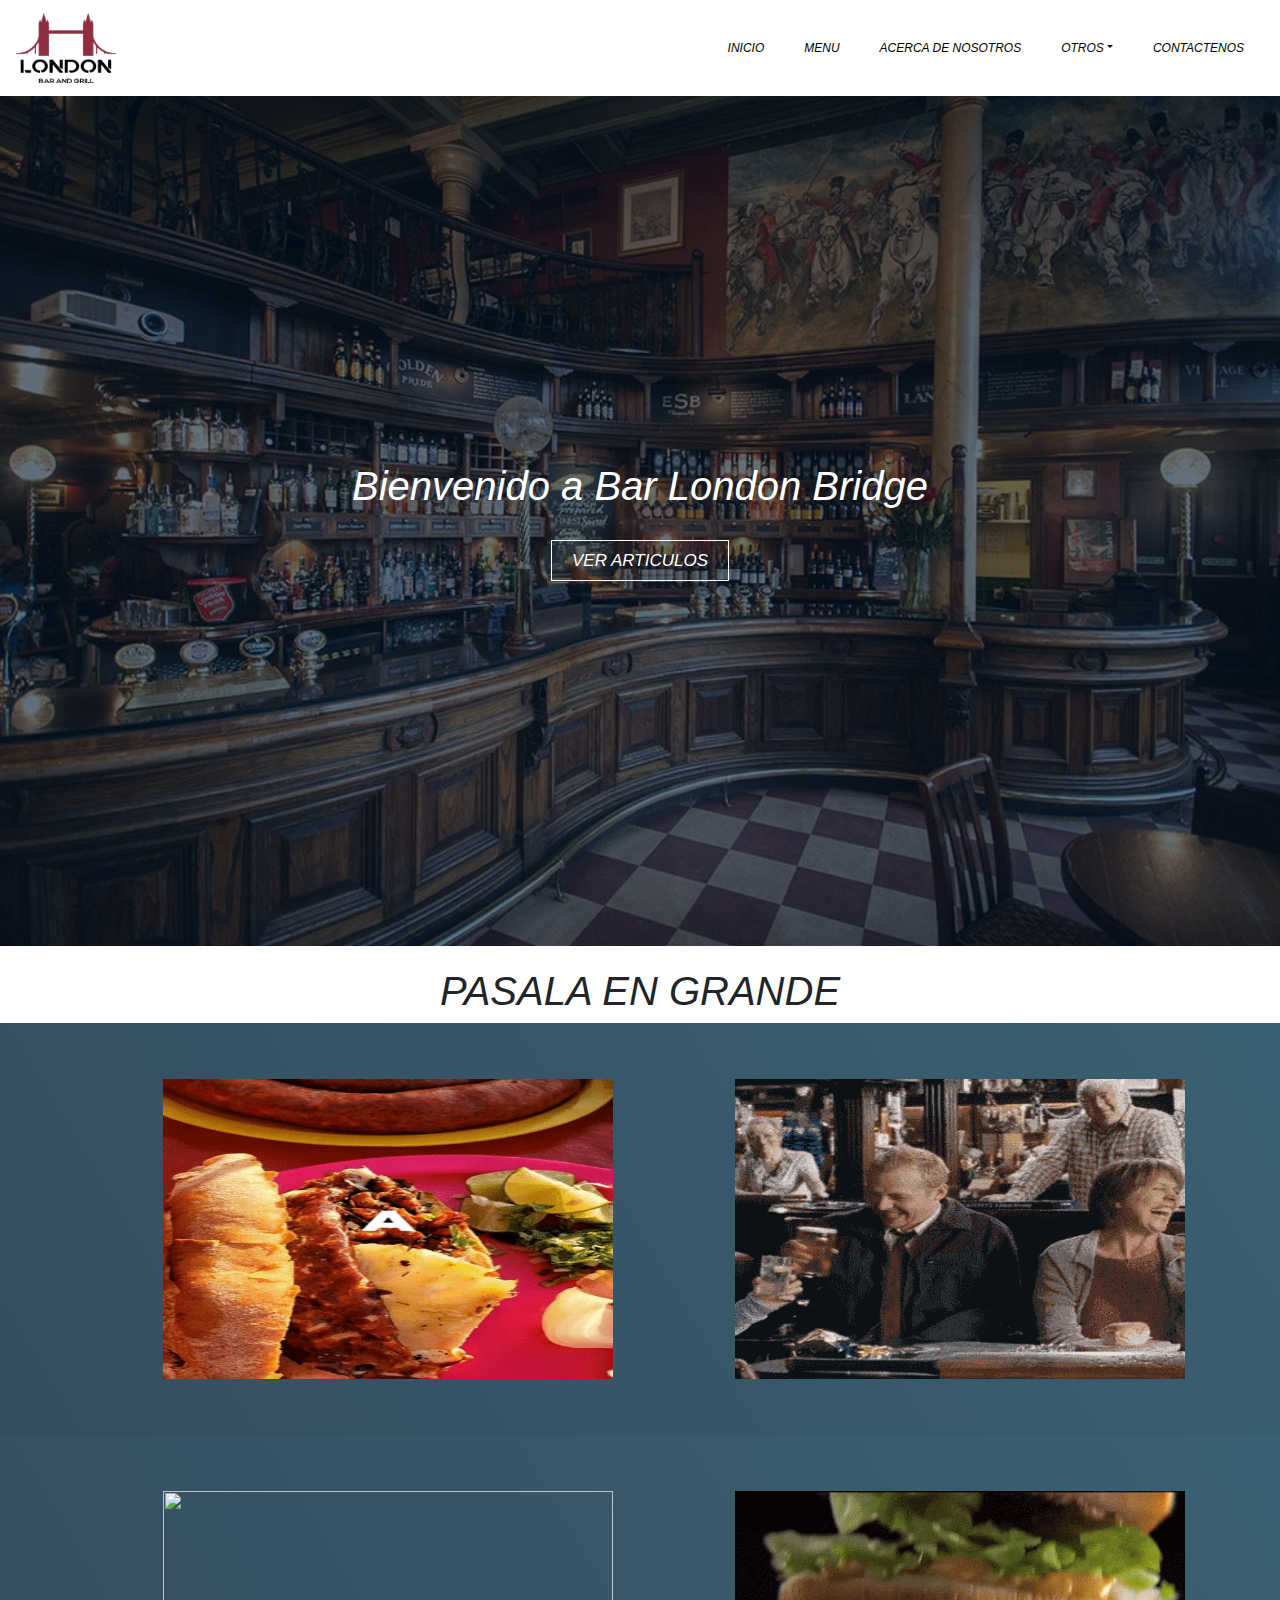
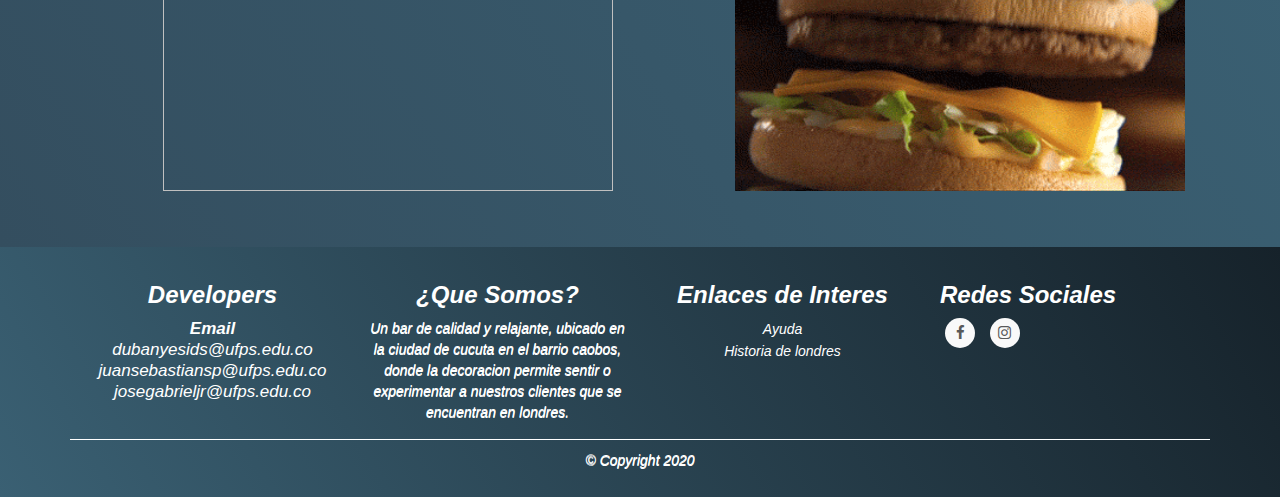
==== commit 8881fb58: "menu mejorado" ====
--- a/index.html
+++ b/index.html
@@ -199,7 +199,7 @@
         <div class="footer-middle">
             <div class="container">
                 <script src="https://apps.elfsight.com/p/platform.js" defer></script>
-                <div class="elfsight-app-5a4c1b52-32cc-440f-9f15-610afedd1804"></div>
+                <div class="elfsight-app-fb40b734-605e-4250-bbd6-48e924e79440"></div>
                 <div class="row">
                     <div class="col-md-3 col-sm-6">
                         <!--Column1-->
@@ -254,10 +254,8 @@
                             <Strong>Redes Sociales</Strong>
                         </h4>
                         <ul class="social-network social-circle">
-                            <li><a href="#" class="icoFacebook" title="Facebook"><i class="fa fa-facebook"></i></a></li>
-                            <li><a href="#" class="icoLinkedin" title="Linkedin"><i class="fa fa-linkedin"></i></a></li>
-                            <li><a href="#" class="icoLinkedin" title="Twitter"><i class="fa fa-twitter"></i></a></li>
-                            <li><a href="#" class="icoLinkedin" title="Instagram"><i class="fa fa-instagram"></i></a>
+                            <li><a href="https://www.facebook.com/London-Bridge-Pub-121066448584216/photos/?ref=page_internal" class="icoFacebook" title="Facebook"><i class="fa fa-facebook"></i></a></li>
+                            <li><a href="https://www.instagram.com/londonbridgepub/" class="icoLinkedin" title="Instagram"><i class="fa fa-instagram"></i></a>
                             </li>
                         </ul>
                     </div>
--- a/css/style.css
+++ b/css/style.css
@@ -214,7 +214,7 @@
 }
 
 .our-team .pic:after {
-    background: rgba(214, 81, 6, 0.8);
+    background: #3A6073;
     top: auto;
     left: auto;
     bottom: -100%;
@@ -367,7 +367,7 @@
 
 /*Contactos*/
 
-*:focus {
+:focus {
     outline: none;
 }
 
@@ -667,4 +667,11 @@
 }
 
 
+/*, #galeria2, #galeria3 , #galeria4*/
+
+#fraseInicio {
+    text-align: center;
+}
+
+
 /*, #galeria2, #galeria3 , #galeria4*/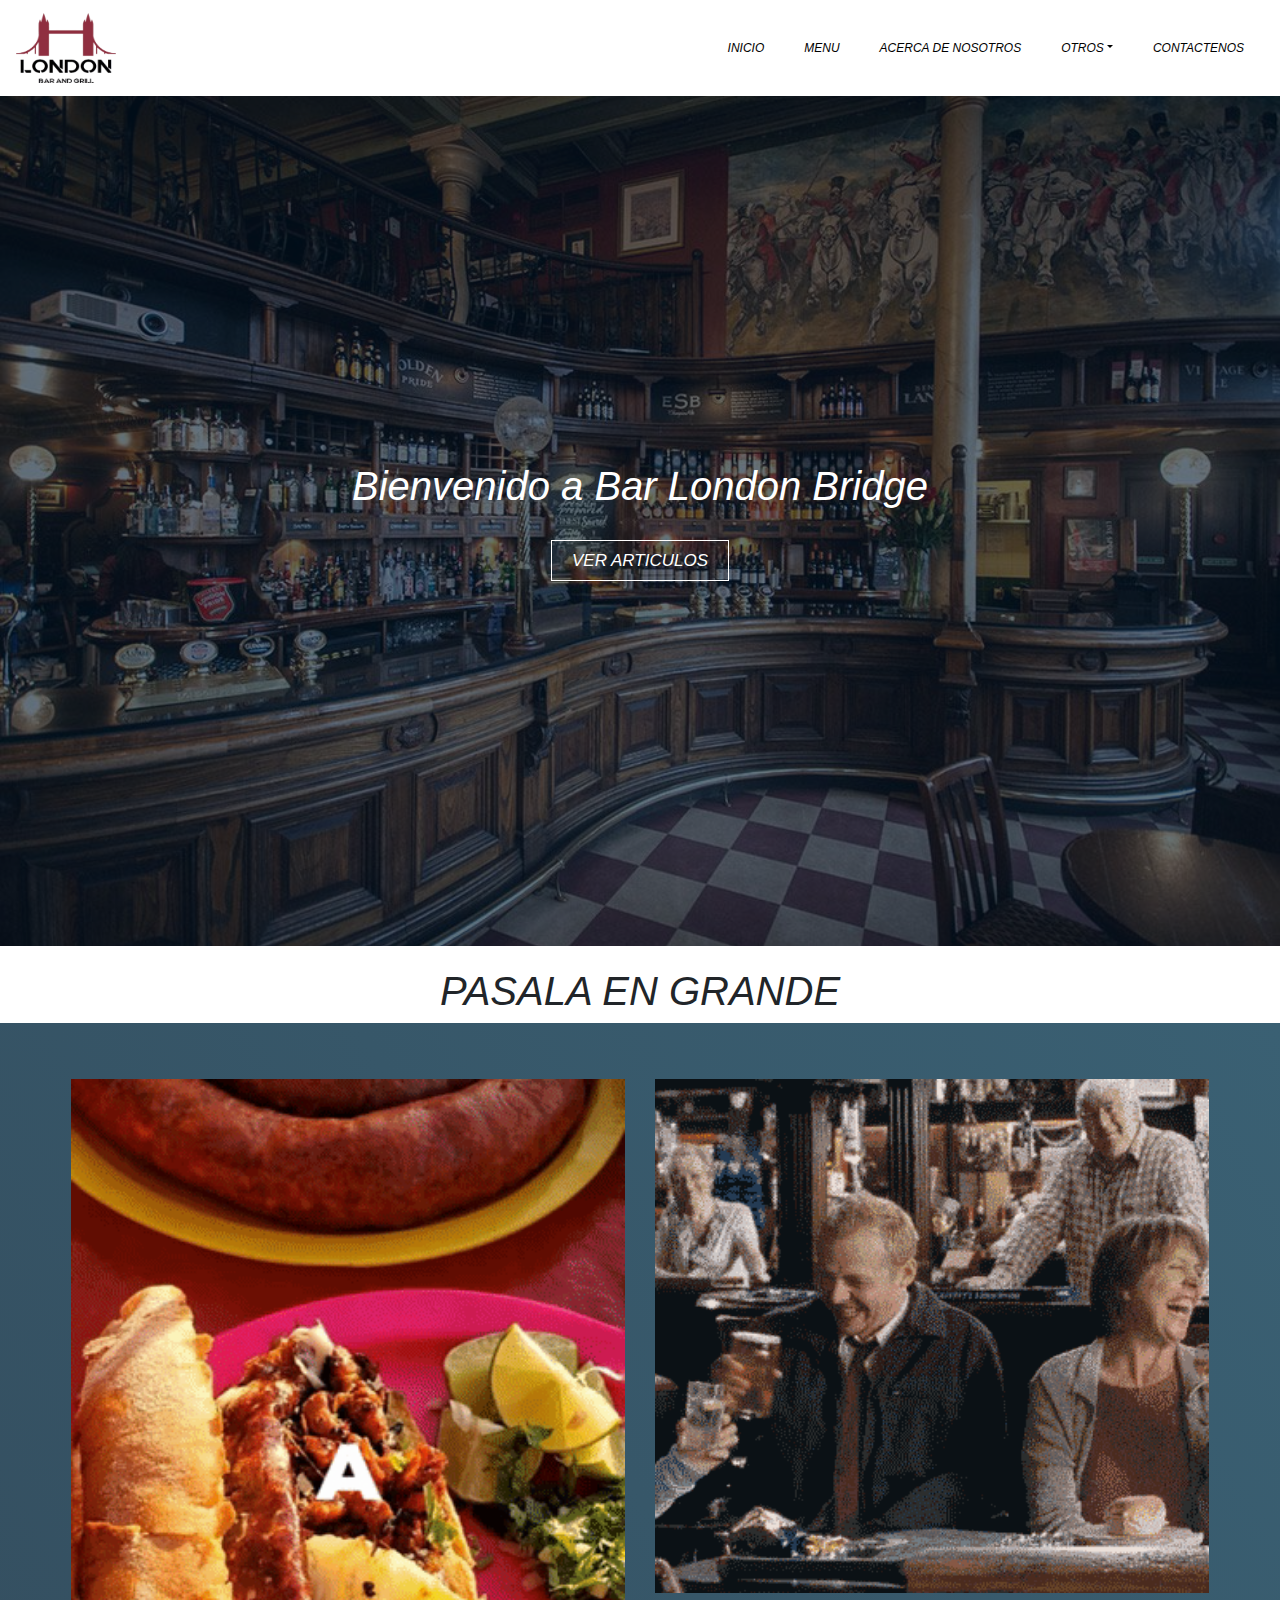
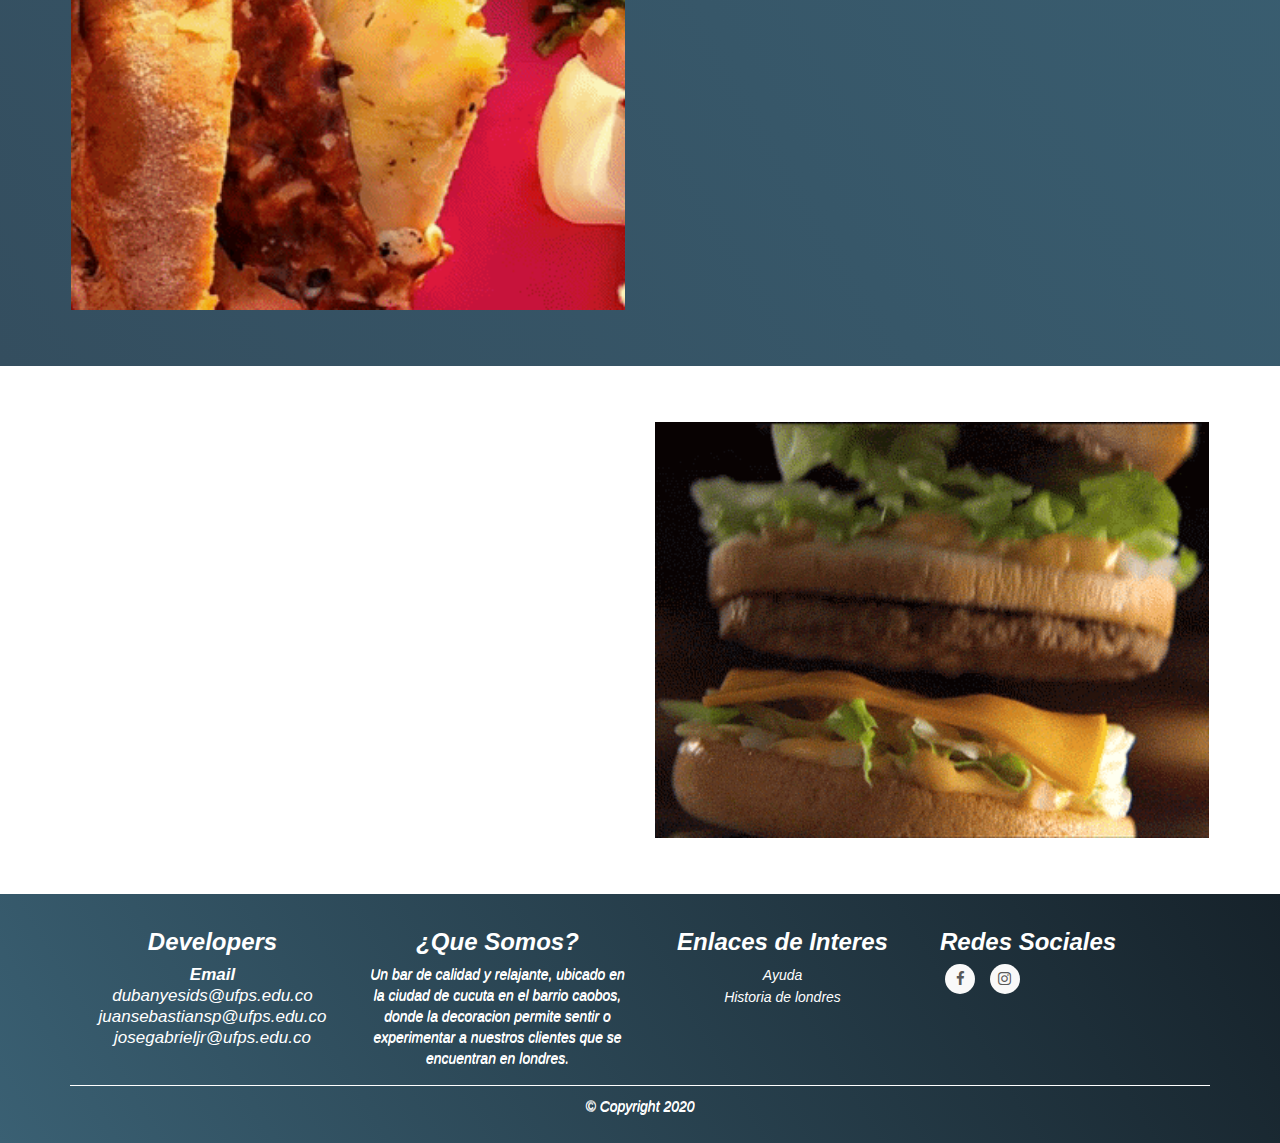
==== commit 3d3a896a: "arreglo css" ====
--- a/index.html
+++ b/index.html
@@ -58,141 +58,33 @@
     </header>
     <br>
     <h1 id="fraseInicio">Pasala en Grande</h1>
-    <div>
-        <div class="about-section-box">
-            <div id="img-der" class="row">
-                <div class="col-lg-6 col-md-6 col-sm-12 text-center">
-                    <img id="galeria1" src="img/gif-inicio.gif">
-                </div>
-                <img id="galeria2" src="img/gif-inicio2.gif">
-            </div>
-            <div id="img-der" class="row">
-                <div class="col-lg-6 col-md-6 col-sm-12 text-center">
-                    <img id="galeria1" src="img/gif-inicio3.gif">
-                </div>
-                <img id="galeria2" src="img/gif-inicio4.gif">
-            </div>
-
-            <!--<div class="col-lg-6 col-md-6 col-sm-12">
-                    <img id="galeria2" src="img/galeria2.jpg" >
-                </div>
-                
-            </div>
-            
-            <div id="img-izq" class="row">
-                <div class="col-lg-6 col-md-6 col-sm-12 text-center">
-                    <img id="galeria1" src="img/galeria1.jpg">
-            </div>
-            <img id="galeria2" src="img/galeria2.jpg" >
-                </div>
-                <div class="col-lg-6 col-md-6 col-sm-12 text-center">
-                    <img id="galeria4"src="img/galeria4.jpg">
-                </div>-->
-        </div>
-    </div>
-    </div>
-    <!--<section id="cajaCuatro">
-        <article class="articulos" id="articuloUno">
-            
-        </article>
-        <article class="articulos" id="articuloDos">
-            
-        </article>
-        <article class="articulos" id="articuloTres">
-            
-        </article>
-    </section>
-    <br>-->
 
 
+    <div class="about-section-box">
+        <div id="img-der" class="row">
+            <div class="col-lg-6 col-md-6 col-sm-12">
+                <img src="img/gif-inicio.gif" width="100%" height="700" alt="" class="img-fluid">
+            </div>
+            <div class="col-lg-6 col-md-6 col-sm-12 text-center">
 
+                <div class="inner-column">
+                    <img src="img/gif-inicio2.gif" width="100%" height="700" alt="" class="img-fluid">
+                </div>
 
-    <!--<div class="about-section-box">
-        <div id="img-der" class="row">
-            <div class="col-lg-6 col-md-6 col-sm-12 text-center">
-                <hr>
-                <div class="inner-column">
-                    <h1>Bienvenido a <span>Bar London Bridge</span></h1>
-                    <h4>Historia</h4>
-                    <p>Lorem ipsum dolor sit amet, consectetur adipiscing elit. Pellentesque auctor suscipit feugiat. Ut at pellentesque ante, sed convallis arcu. Nullam facilisis, eros in eleifend luctus, odio ante sodales augue, eget lacinia lectus erat
-                        et sem. </p>
-                    <p>Sed semper orci sit amet porta placerat. Etiam quis finibus eros. Sed aliquam metus lorem, a pellentesque tellus pretium a. Nulla placerat elit in justo vestibulum, et maximus sem pulvinar.</p>
-                    <div>
-                        <button id="btn-buscar" class="btn" type="button">Buscar</button>
-                    </div>
-                </div>
-                <hr>
-            </div>
-            <div class="col-lg-6 col-md-6 col-sm-12">
-                <img src="img/banner-bar.jpg" width="100%" height="400" frameborder="0" style="border:0;" allowfullscreen="" aria-hidden="false" tabindex="0" class="img-fluid">
             </div>
         </div>
         <div id="img-izq" class="row">
-            <hr>
             <div class="col-lg-6 col-md-6 col-sm-12">
-                <img src="img/ban-postres.jpg" width="100%" height="400" alt="" class="img-fluid">
+                <img src="img/gif-inicio3.gif" width="100%" height="700" alt="" class="img-fluid">
             </div>
             <div class="col-lg-6 col-md-6 col-sm-12 text-center">
-                <hr>
+
                 <div class="inner-column">
-                    <h1>Bienvenido a <span>Bar London Bridge</span></h1>
-                    <h4>Historia</h4>
-                    <p>Lorem ipsum dolor sit amet, consectetur adipiscing elit. Pellentesque auctor suscipit feugiat. Ut at pellentesque ante, sed convallis arcu. Nullam facilisis, eros in eleifend luctus, odio ante sodales augue, eget lacinia lectus erat
-                        et sem. </p>
-                    <p>Sed semper orci sit amet porta placerat. Etiam quis finibus eros. Sed aliquam metus lorem, a pellentesque tellus pretium a. Nulla placerat elit in justo vestibulum, et maximus sem pulvinar.</p>
-                    <div>
-                        <button id="btn-buscar" class="btn" type="submit">Buscar</button>
-                    </div>
+                    <img src="img/gif-inicio4.gif" width="100%" height="700" alt="" class="img-fluid">
                 </div>
-                <hr>
             </div>
         </div>
-        <div id="img-der" class="row">
-            <div id="txt-mapa" class="col-lg-6 col-md-6 col-sm-12 text-center">
-                <hr style="border-color:black">
-                <div class="inner-column">
-                    <h1>Establecimiento</h1>
-                    <h4>Conoce todo sobre le establecimiento</h4>
-                    <a href="">Deseas conocer mas..</a>
-                    <div>
-                        <button id="btn-buscar" class="btn" type="submit">Buscar</button>
-                    </div>
-                </div>
-                <hr style="border-color:black">
-            </div>
-            <iframe src="https://www.google.com/maps/embed?pb=!1m18!1m12!1m3!1d3951.963490028347!2d-72.4906865859007!3d7.898883307838957!2m3!1f0!2f0!3f0!3m2!1i1024!2i768!4f13.1!3m3!1m2!1s0x8e6645102f9b7269%3A0xab4b03ed6c85830e!2sUniversidad%20Francisco%20de%20Paula%20Santander!5e0!3m2!1ses!2sco!4v1603571967198!5m2!1ses!2sco"
-                width="100%" height="350" frameborder="0" style="border:0;" allowfullscreen="" aria-hidden="false" tabindex="0"></iframe>
-        </div>
     </div>
-
-
-
-  
-        <div class="container">
-            <div class="form">
-                <form action="prueba.php" method="POST">
-                    <p>Nombre</p>
-                    <label for="nombre">Su nombre</label>
-                    <br>
-                    <input type="text" name="nombre" placeholder="Nombre" required>
-                    <br>
-                    <p>Correo</p>
-                    <label for="correo">Su correo</label>
-                    <br>
-                    <input type="email" name="correo" placeholder="alguien@algo.com" required>
-                    <br>
-                    <p>Mensaje</p>
-                    <label for="mensaje">Mensaje</label>
-                    <br>
-                    <input type="text" name="mensaje" placeholder="Escriba mensaje" required>
-                    <br>
-                    <br>
-                    <input type="submit" value="Enviar">
-                </form>
-            </div>
-        </div>
-    -->
-
 
     <footer class="mainfooter" role="contentinfo">
 
@@ -266,8 +158,6 @@
                         <p class="text-center">&copy; Copyright 2020 </p>
                     </div>
                 </div>
-
-
             </div>
         </div>
     </footer>
--- a/css/style.css
+++ b/css/style.css
@@ -624,45 +624,29 @@
 }
 
 #horario {
-    text-align: justify;
+    text-align: center;
 }
 
 
 /*Galeria*/
 
 #galeria1 {
-    margin-top: center;
-    background-size: 100% 100%;
-    margin-left: 80px;
-    position: left;
-    width: 450px;
+    width: 100%;
     height: 300px;
 }
 
 #galeria2 {
-    margin-top: center;
-    background-size: 100% 100%;
-    margin-left: 95px;
-    position: right;
-    width: 450px;
+    width: 100%;
     height: 300px;
 }
 
 #galeria3 {
-    margin-top: center;
-    background-size: 100% 100%;
-    margin-left: 210px;
-    position: right;
-    width: 450px;
+    width: 100%;
     height: 300px;
 }
 
 #galeria4 {
-    margin-top: center;
-    background-size: 100% 100%;
-    margin-left: 210px;
-    position: right;
-    width: 450px;
+    width: 100%;
     height: 300px;
 }
 
